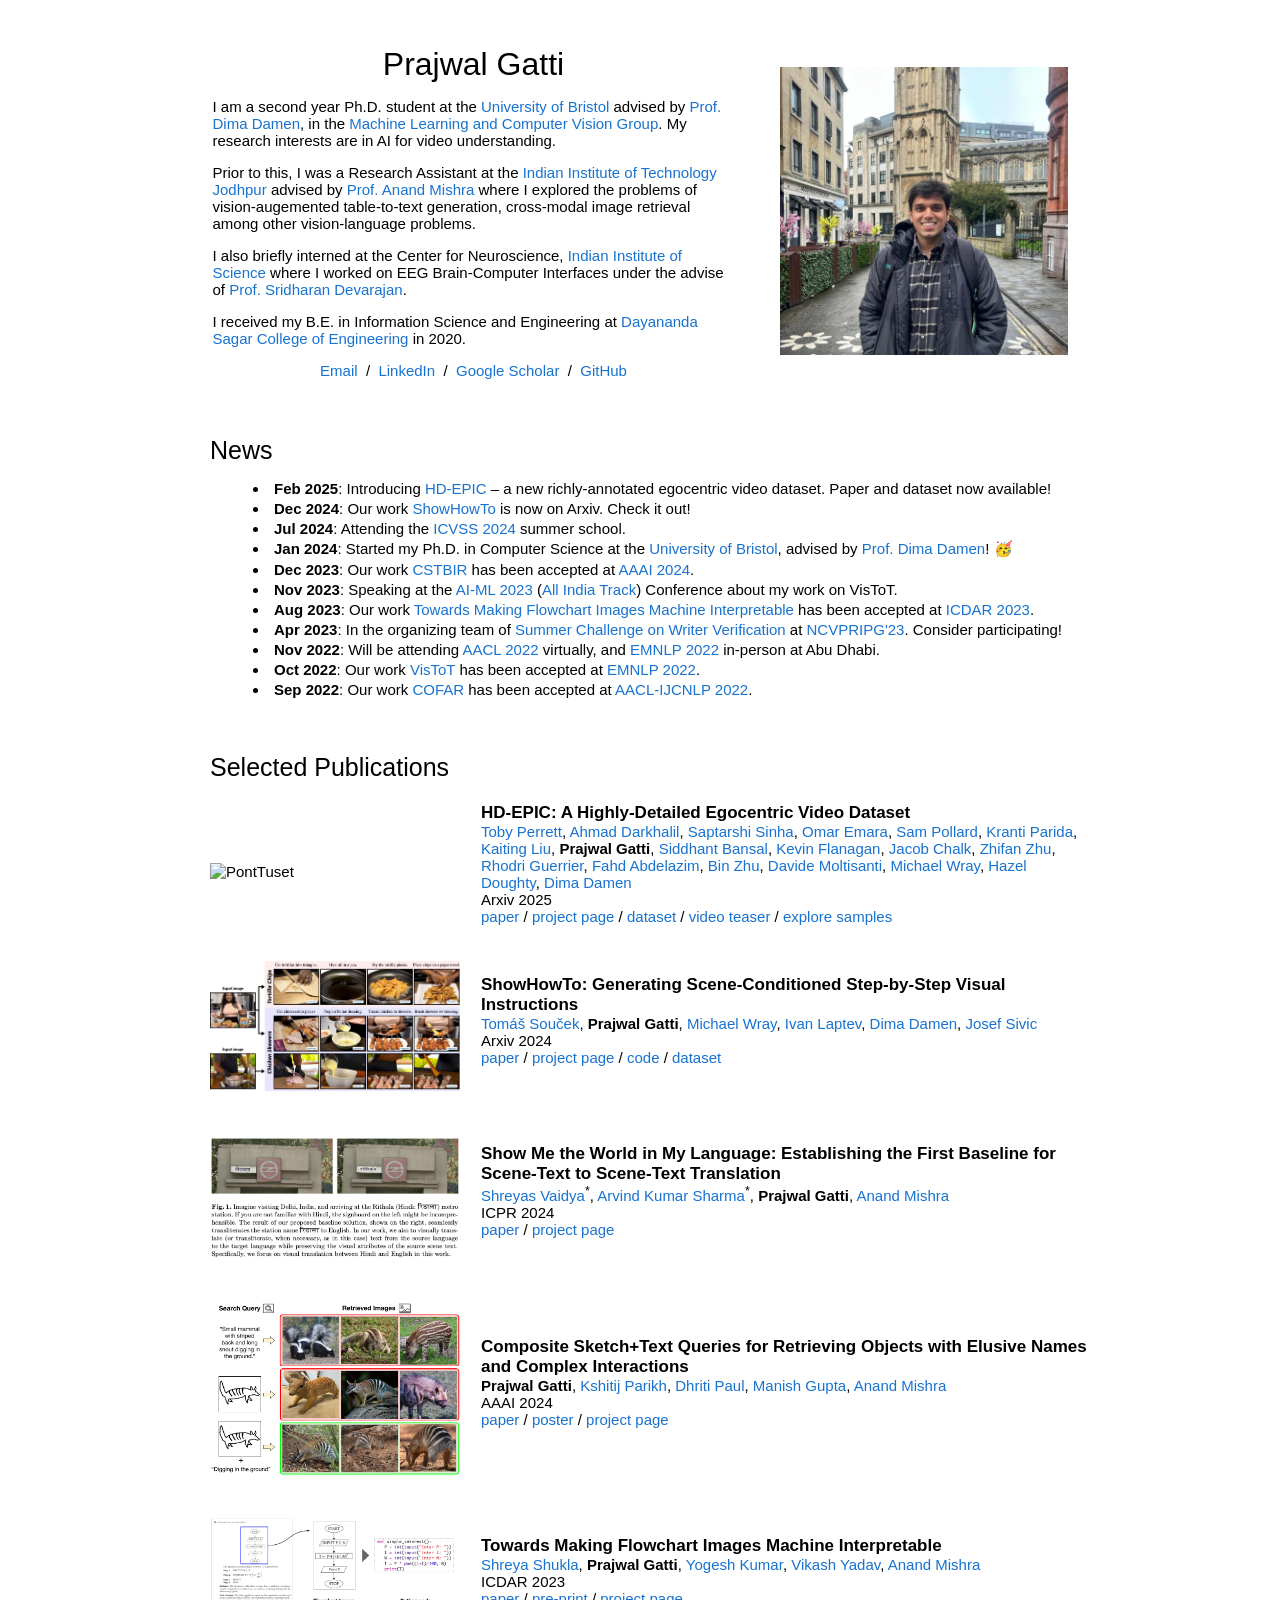
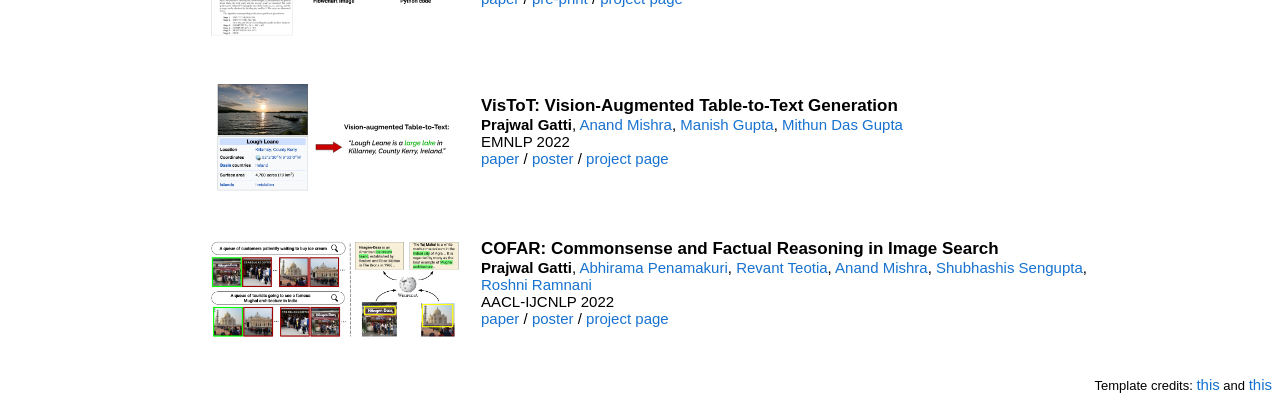
==== index.html @ 5be94b68 "Adding HD-EPIC announcement" ====
<!DOCTYPE HTML>
<html lang="en">
<head><meta http-equiv="Content-Type" content="text/html; charset=UTF-8">
  <!-- Google tag (gtag.js) -->
  <script async src="https://www.googletagmanager.com/gtag/js?id=G-DSL69ECQ36"></script>
  <script>
    window.dataLayer = window.dataLayer || [];
    function gtag(){dataLayer.push(arguments);}
    gtag('js', new Date());

    gtag('config', 'G-DSL69ECQ36');
  </script>

  <title>Prajwal Gatti</title>
  <meta name="author" content="Prajwal Gatti">
  <meta name="viewport" content="width=device-width, initial-scale=1">
  <link rel="stylesheet" type="text/css" href="stylesheet.css">
  <link rel="icon" type="image/png" href="images/avatar5.jpeg">
</head>

<body>
  <table style="width:100%;max-width:900px;border:0px;border-spacing:0px;border-collapse:separate;margin-right:auto;margin-left:auto;"><tbody>
    <tr style="padding:0px">
      <td style="padding:0px">
        <table style="width:100%;border:0px;border-spacing:0px;border-collapse:separate;margin-right:auto;margin-left:auto;"><tbody>
          <tr style="padding:0px">
            <td style="padding:2.5%;width:63%;vertical-align:middle">
              <p style="text-align:center">
                <name>Prajwal Gatti</name>
              </p>
              <p>
                I am a second year Ph.D. student at the <a href="https://www.bristol.ac.uk/">University of Bristol</a> advised by <a href="https://dimadamen.github.io/">Prof. Dima Damen</a>, in the <a href="https://uob-mavi.github.io/people/">Machine Learning and Computer Vision Group</a>. My research interests are in AI for video understanding.
              </p>
                Prior to this, I was a Research Assistant at the <a href="https://iitj.ac.in/">Indian Institute of Technology Jodhpur</a> advised by <a href="https://scholar.google.co.in/citations?user=vhUg2zIAAAAJ&hl=en" target="_blank">Prof. Anand Mishra</a> where I explored the problems of vision-augemented table-to-text generation, cross-modal image retrieval among other vision-language problems.
              </p>
                I also briefly interned at the Center for Neuroscience, <a href="https://iisc.ac.in/" target="_blank">Indian Institute of Science</a> where I worked on EEG Brain-Computer Interfaces under the advise of <a href="https://scholar.google.com/citations?user=5ij8Y9YAAAAJ&hl=en" target="_blank">Prof. Sridharan Devarajan</a>.
              </p>
                I received my B.E. in Information Science and Engineering at <a href="https://www.dsce.edu.in/" target="_blank">Dayananda Sagar College of Engineering</a> in 2020.
              </p>
              <p style="text-align:center">
                <a href="mailto:prajwal.gatti@bristol.ac.uk">Email</a> &nbsp/&nbsp
                <!-- <a href="resume/Gatti_CV.pdf" target="_blank">CV</a> &nbsp/&nbsp -->
                <a href="https://www.linkedin.com/in/prajwalgatti/" target="_blank">LinkedIn</a> &nbsp/&nbsp
                <a href="https://scholar.google.co.in/citations?user=TD7aBesAAAAJ&hl=en" target="_blank">Google Scholar</a> &nbsp/&nbsp
                <a href="https://github.com/prajwalgatti" target="_blank"> GitHub </a>
              </p>
            </td>
            <td style="padding:2.5%;width:40%;max-width:40%">
              <img src="images/avatar5.jpeg" width="100%" style="border-radius:0%" class="profile-image">
            </td>
          </tr>
        </tbody>
        </table>
        <table style="width:100%;border:0px;border-spacing:0px;border-collapse:separate;margin-right:auto;margin-left:auto;"><tbody>
            <tr>
            <td style="padding:20px;width:100%;vertical-align:middle">
              <heading>News</heading>
              <p>
                <ul>
                  <li style="list-style-position:inside;margin:3px;padding:0;text-align:left;"><b>Feb 2025</b>: Introducing <a href="https://arxiv.org/abs/2502.04144" target="_blank">HD-EPIC</a> – a new richly-annotated egocentric video dataset. Paper and dataset now available!</li>
                  <li style="list-style-position:inside;margin:3px;padding:0;text-align:left;"><b>Dec 2024</b>: Our work <a href="https://arxiv.org/abs/2412.01987" target="_blank">ShowHowTo</a> is now on Arxiv. Check it out!</li>
                  <li style="list-style-position:inside;margin:3px;padding:0;text-align:left;"><b>Jul 2024</b>: Attending the <a href="https://iplab.dmi.unict.it/icvss2024/" target="_blank">ICVSS 2024</a> summer school. </li>
                  <li style="list-style-position:inside;margin:3px;padding:0;text-align:left;"><b>Jan 2024</b>: Started my Ph.D. in Computer Science at the <a href="https://www.bristol.ac.uk/">University of Bristol</a>, advised by <a href="https://dimadamen.github.io/">Prof. Dima Damen</a>! 🥳</li>
                  <li style="list-style-position:inside;margin:3px;padding:0;text-align:left;"><b>Dec 2023</b>: Our work <a href="https://vl2g.github.io/projects/cstbir/" ,="" target="_blank">CSTBIR</a> has been accepted at <a href="https://aaai.org/aaai-conference/" ,="" target="_blank"> AAAI 2024</a>.</li>
                  <li style="list-style-position:inside;margin:3px;padding:0;text-align:left;"><b>Nov 2023</b>: Speaking at the <a href="https://www.aimlsystems.org/2023/">AI-ML 2023</a> (<a href="https://www.aimlsystems.org/2023/ai-india-track/">All India Track</a>) Conference about my work on VisToT.</li>
                  <li style="list-style-position:inside;margin:3px;padding:0;text-align:left;"><b>Aug 2023</b>: Our work <a href="https://vl2g.github.io/projects/floco/" ,="" target="_blank">Towards Making Flowchart Images Machine Interpretable</a> has been accepted at <a href="https://icdar2023.org/" ,="" target="_blank"> ICDAR 2023</a>.</li>
                  <li style="list-style-position:inside;margin:3px;padding:0;text-align:left;"><b>Apr 2023</b>: In the organizing team of <a href="https://vl2g.github.io/challenges/wv2023/", target="_blank">Summer Challenge on Writer Verification</a> at <a href="https://events.iitj.ac.in/ncvpripg2023/">NCVPRIPG'23</a>. Consider participating!</li>
                  <li style="list-style-position:inside;margin:3px;padding:0;text-align:left;"><b>Nov 2022</b>: Will be attending <a href="https://www.aacl2022.org/", target="_blank">AACL 2022</a> virtually, and <a href="https://2022.emnlp.org/", target="_blank">EMNLP 2022</a> in-person at Abu Dhabi.</li>
                  <li style="list-style-position:inside;margin:3px;padding:0;text-align:left;"><b>Oct 2022</b>: Our work <a href="https://vl2g.github.io/projects/vistot/docs/VISTOT-EMNLP2022.pdf", target="_blank">VisToT</a> has been accepted at <a href="https://2022.emnlp.org/", target="_blank">EMNLP 2022</a>.</li>
                  <li style="list-style-position:inside;margin:3px;padding:0;text-align:left;"><b>Sep 2022</b>: Our work <a href="https://aclanthology.org/2022.aacl-main.87/", target="_blank">COFAR</a> has been accepted at <a href="https://www.aacl2022.org/", target="_blank">AACL-IJCNLP 2022</a>.</li>
                  <!-- <li style="list-style-position:inside;margin:3px;padding:0;text-align:left;"><b>Mar 2021</b>: Joined the <a href="http://vl2g.github.io/", target="_blank">Vision, Language and Learning Group (VL2G)</a> at IIT Jodhpur as a Research Assistant.</li> -->
                </ul>
              </p>
            </td>
          </tr>
        </tbody>
        </table>
        <table style="width:100%;border:0px;border-spacing:0px;border-collapse:separate;margin-right:auto;margin-left:auto;">
          <tbody>
            <tr>
              <td style="padding:20px;width:100%;vertical-align:middle">
                <heading>Selected Publications</heading>
              </td>
            </tr>
          </tbody>
        </table>

        <table style="width:100%;border:0px;border-spacing:0px;border-collapse:separate;margin-right:auto;margin-left:auto;"><tbody>

          <tr>
            <td style="padding:20px;width:25%;vertical-align:middle">
              <img src="images/hdepic-teaser.gif" alt="PontTuset" width="250" style="border-style: none">
            </td>
            <td width="75%" valign="middle">
              <papertitle>HD-EPIC: A Highly-Detailed Egocentric Video Dataset</papertitle>
              <br>
              <a href="https://tobyperrett.github.io/">Toby Perrett</a>,
              <a href="https://ahmaddarkhalil.github.io">Ahmad Darkhalil</a>,
              <a href="https://sinhasaptarshi.github.io/">Saptarshi Sinha</a>,
              <a href="https://omar-emara.github.io/">Omar Emara</a>,
              <a href="https://sjpollard.github.io/">Sam Pollard</a>,
              <a href="https://krantiparida.github.io/">Kranti Parida</a>,
              <a href="">Kaiting Liu</a>,
              <strong>Prajwal Gatti</strong>,
              <a href="https://sid2697.github.io/">Siddhant Bansal</a>,
              <a href="https://keflanagan.github.io/">Kevin Flanagan</a>,
              <a href="https://jacobchalk.github.io/">Jacob Chalk</a>,
              <a href="https://zhifanzhu.github.io/">Zhifan Zhu</a>,
              <a href="">Rhodri Guerrier</a>,
              <a href="">Fahd Abdelazim</a>,
              <a href="https://binzhubz.github.io/">Bin Zhu</a>,
              <a href="https://www.davidemoltisanti.com/research">Davide Moltisanti</a>,
              <a href="https://mwray.github.io/">Michael Wray</a>,
              <a href="https://hazeldoughty.github.io/">Hazel Doughty</a>,
              <a href="https://dimadamen.github.io/">Dima Damen</a>
              <br>
              Arxiv 2025
              <br>
              <a href="https://arxiv.org/abs/2502.04144", target="_blank">paper</a> /
              <a href="https://hd-epic.github.io/", target="_blank">project page</a> /
              <a href="https://hd-epic.github.io/index#download", target="_blank">dataset</a> /
              <a href="https://www.youtube.com/watch?v=xxlXweMXKsM", target="_blank">video teaser</a> /
              <a href="https://hd-epic.github.io/demo.html", target="_blank">explore samples</a>
              <p></p>
            </td>
          </tr>

          <tr>
            <td style="padding:20px;width:25%;vertical-align:middle">
              <img src="images/showhowto-teaser.png" alt="PontTuset" width="250" style="border-style: none">
            </td>
            <td width="75%" valign="middle">
              <papertitle>ShowHowTo: Generating Scene-Conditioned Step-by-Step Visual Instructions</papertitle>
              <br>
              <a href="https://soczech.github.io/" target="_blank">Tomáš Souček</a>,
              <strong>Prajwal Gatti</strong>,
              <a href="https://mwray.github.io/" target="_blank">Michael Wray</a>,
              <a href="https://scholar.google.com/citations?user=-9ifK0cAAAAJ" target="_blank">Ivan Laptev</a>,
              <a href="https://dimadamen.github.io/" target="_blank">Dima Damen</a>,
              <a href="https://scholar.google.com/citations?user=NCtKHnQAAAAJ" target="_blank">Josef Sivic</a>
              <br>
              Arxiv 2024
              <br>
              <a href="https://arxiv.org/abs/2412.01987", target="_blank">paper</a> /
              <a href="https://soczech.github.io/showhowto/", target="_blank">project page</a> /
              <a href="https://github.com/soCzech/showhowto", target="_blank">code</a> /
              <a href="https://github.com/soCzech/showhowto?tab=readme-ov-file#dataset", target="_blank">dataset</a>
              <p></p>
            </td>
          </tr>
          

          <tr>
            <td style="padding:20px;width:25%;vertical-align:middle">
              <img src="images/vistransICPR2024.png" alt="PontTuset" width="250" style="border-style: none">
            </td>
            <td width="75%" valign="middle">
              <papertitle>Show Me the World in My Language: Establishing the First Baseline for Scene-Text to Scene-Text Translation</papertitle>
              <br>
              <a href="" target="_blank">Shreyas Vaidya</a><sup>*</sup>,
              <a href="" target="_blank">Arvind Kumar Sharma</a><sup>*</sup>,
              <strong>Prajwal Gatti</strong>,
              <a href="https://anandmishra22.github.io/" target="_blank">Anand Mishra</a>
              <br>
              ICPR 2024
              <br>
              <a href="https://vl2g.github.io/projects/visTrans/resources/paper.pdf", target="_blank">paper</a> /
              <!-- <a href="https://vl2g.github.io/projects/visTrans/resources/CSTBIR-AAAI24Poster.pdf", target="_blank"></a> / -->
              <a href="https://vl2g.github.io/projects/visTrans/", target="_blank">project page</a>
              <p></p>
            </td>
          </tr>
          
          <tr>
            <td style="padding:20px;width:25%;vertical-align:middle">
              <img src="images/cstbirAAAI2024.png" alt="PontTuset" width="250" style="border-style: none">
            </td>
            <td width="75%" valign="middle">
              <papertitle>Composite Sketch+Text Queries for Retrieving Objects with Elusive Names and Complex Interactions</papertitle>
              <br>
              <strong>Prajwal Gatti</strong>,
              <a href="https://www.linkedin.com/in/prajwalgatti/kshitijparikh/" target="_blank">Kshitij Parikh</a>,
              <a href="https://dhritippaul.github.io/" target="_blank">Dhriti Paul</a>,
              <a href="https://sites.google.com/view/manishg/" target="_blank">Manish Gupta</a>,
              <a href="https://anandmishra22.github.io/" target="_blank">Anand Mishra</a>
              <br>
              AAAI 2024
              <br>
              <a href="https://vl2g.github.io/projects/cstbir/resources/paper.pdf", target="_blank">paper</a> /
              <a href="https://vl2g.github.io/projects/cstbir/resources/CSTBIR-AAAI24Poster.pdf", target="_blank">poster</a> /
              <a href="https://vl2g.github.io/projects/cstbir/", target="_blank">project page</a>
              <p></p>
            </td>
          </tr>


          <tr>
            <td style="padding:20px;width:25%;vertical-align:middle">
              <img src="images/flocoICDAR2023.png" alt="PontTuset" width="250" style="border-style: none">
            </td>
            <td width="75%" valign="middle">
              <papertitle>Towards Making Flowchart Images Machine Interpretable</papertitle>
              <br>
              <a href="https://shreyashukla2.github.io/" target="_blank">Shreya Shukla</a>,
              <strong>Prajwal Gatti</strong>,
              <a href="https://yogesh-iitj.github.io/" target="_blank">Yogesh Kumar</a>,
              <a href="https://in.linkedin.com/in/vikash-rs-yadav" target="_blank">Vikash Yadav</a>,
              <a href="https://anandmishra22.github.io/" target="_blank">Anand Mishra</a>
              <br>
              ICDAR 2023
              <br>
              <a href="https://link.springer.com/chapter/10.1007/978-3-031-41734-4_31", target="_blank">paper</a> /
              <a href="https://vl2g.github.io/projects/floco/docs/FLOCO-ICDAR2023.pdf", target="_blank">pre-print</a> /
              <a href="https://vl2g.github.io/projects/floco/", target="_blank">project page</a>
              <p></p>
            </td>
          </tr>

          <tr>
            <td style="padding:20px;width:25%;vertical-align:middle">
              <img src="images/vistotEMNLP2022.svg" alt="PontTuset" width="250" style="border-style: none">
            </td>
            <td width="75%" valign="middle">
              <papertitle>VisToT: Vision-Augmented Table-to-Text Generation</papertitle>
              <br>
              <strong>Prajwal Gatti</strong>,
              <a href="https://scholar.google.co.in/citations?user=vhUg2zIAAAAJ&hl=en" target="_blank">Anand Mishra</a>,
              <a href="https://scholar.google.co.in/citations?user=eX9PSu0AAAAJ&hl=en" target="_blank">Manish Gupta</a>,
              <a href="https://scholar.google.co.in/citations?user=79PCaM0AAAAJ&hl=en" target="_blank">Mithun Das Gupta</a>
              <br>
              EMNLP 2022
              <br>
              <a href="https://vl2g.github.io/projects/vistot/docs/VISTOT-EMNLP2022.pdf", target="_blank">paper</a> /
              <a href="https://vl2g.github.io/projects/vistot/docs/VisToT-Poster.pdf", target="_blank">poster</a> /
              <a href="https://vl2g.github.io/projects/vistot/", target="_blank">project page</a>
              <p></p>
            </td>
          </tr>

          <tr>
            <td style="padding:20px;width:25%;vertical-align:middle">
              <img src="images/cofarAACL2022.png" alt="PontTuset" width="250" style="border-style: none">
            </td>
            <td width="75%" valign="middle">
              <papertitle>COFAR: Commonsense and Factual Reasoning in Image Search</papertitle>
              <br>
              <strong>Prajwal Gatti</strong>,
              <a href="https://abhiram4572.github.io/" target="_blank">Abhirama Penamakuri</a>,
              <a href="https://scholar.google.co.in/citations?user=-P8PrRsAAAAJ&hl=en" target="_blank">Revant Teotia</a>,
              <a href="https://scholar.google.co.in/citations?user=vhUg2zIAAAAJ&hl=en" target="_blank">Anand Mishra</a>,
              <a href="https://scholar.google.co.in/citations?user=-x6lLvcAAAAJ&hl=en" target="_blank">Shubhashis Sengupta</a>,
              <a href="https://scholar.google.co.in/citations?user=DThywGgAAAAJ&hl=en" target="_blank">Roshni Ramnani</a>
              <br>
              AACL-IJCNLP 2022
              <br>
              <a href="https://aclanthology.org/2022.aacl-main.87/", target="_blank">paper</a> /
              <a href="https://vl2g.github.io/projects/cofar/docs/COFAR-Poster.pdf", target="_blank">poster</a> /
              <a href="https://vl2g.github.io/projects/cofar/", target="_blank">project page</a>
              <p></p>
              <p></p>
              <p>
                <!-- Enabling commonsense and factual reasoning in the text-to-image retrieval using visual named entities.  -->
              </p>
            </td>
          </tr>

        </tbody>
        </table>
      </td>
    </tr>
  </table>
  <p style="text-align:right;font-size:small;">Template credits: <a href="https://jonbarron.info/" target="_blank">this</a> and <a href="https://vjysd.github.io/" target="_blank">this</a></p>
</body>

</html>
---- stylesheet.css ----
/* latin-ext */
@font-face {
  font-family: 'Lato';
  font-style: italic;
  font-weight: 400;
  src: local('Lato Italic'), local('Lato-Italic'), url(https://fonts.gstatic.com/s/lato/v15/S6u8w4BMUTPHjxsAUi-qNiXg7eU0.woff2) format('woff2');
  unicode-range: U+0100-024F, U+0259, U+1E00-1EFF, U+2020, U+20A0-20AB, U+20AD-20CF, U+2113, U+2C60-2C7F, U+A720-A7FF;
}
/* latin */
@font-face {
  font-family: 'Lato';
  font-style: italic;
  font-weight: 400;
  src: local('Lato Italic'), local('Lato-Italic'), url(https://fonts.gstatic.com/s/lato/v15/S6u8w4BMUTPHjxsAXC-qNiXg7Q.woff2) format('woff2');
  unicode-range: U+0000-00FF, U+0131, U+0152-0153, U+02BB-02BC, U+02C6, U+02DA, U+02DC, U+2000-206F, U+2074, U+20AC, U+2122, U+2191, U+2193, U+2212, U+2215, U+FEFF, U+FFFD;
}
/* latin-ext */
@font-face {
  font-family: 'Lato';
  font-style: italic;
  font-weight: 700;
  src: local('Lato Bold Italic'), local('Lato-BoldItalic'), url(https://fonts.gstatic.com/s/lato/v15/S6u_w4BMUTPHjxsI5wq_FQftx9897sxZ.woff2) format('woff2');
  unicode-range: U+0100-024F, U+0259, U+1E00-1EFF, U+2020, U+20A0-20AB, U+20AD-20CF, U+2113, U+2C60-2C7F, U+A720-A7FF;
}
/* latin */
@font-face {
  font-family: 'Lato';
  font-style: italic;
  font-weight: 700;
  src: local('Lato Bold Italic'), local('Lato-BoldItalic'), url(https://fonts.gstatic.com/s/lato/v15/S6u_w4BMUTPHjxsI5wq_Gwftx9897g.woff2) format('woff2');
  unicode-range: U+0000-00FF, U+0131, U+0152-0153, U+02BB-02BC, U+02C6, U+02DA, U+02DC, U+2000-206F, U+2074, U+20AC, U+2122, U+2191, U+2193, U+2212, U+2215, U+FEFF, U+FFFD;
}
/* latin-ext */
@font-face {
  font-family: 'Lato';
  font-style: normal;
  font-weight: 400;
  src: local('Lato Regular'), local('Lato-Regular'), url(https://fonts.gstatic.com/s/lato/v15/S6uyw4BMUTPHjxAwXiWtFCfQ7A.woff2) format('woff2');
  unicode-range: U+0100-024F, U+0259, U+1E00-1EFF, U+2020, U+20A0-20AB, U+20AD-20CF, U+2113, U+2C60-2C7F, U+A720-A7FF;
}
/* latin */
@font-face {
  font-family: 'Lato';
  font-style: normal;
  font-weight: 400;
  src: local('Lato Regular'), local('Lato-Regular'), url(https://fonts.gstatic.com/s/lato/v15/S6uyw4BMUTPHjx4wXiWtFCc.woff2) format('woff2');
  unicode-range: U+0000-00FF, U+0131, U+0152-0153, U+02BB-02BC, U+02C6, U+02DA, U+02DC, U+2000-206F, U+2074, U+20AC, U+2122, U+2191, U+2193, U+2212, U+2215, U+FEFF, U+FFFD;
}
/* latin-ext */
@font-face {
  font-family: 'Lato';
  font-style: normal;
  font-weight: 700;
  src: local('Lato Bold'), local('Lato-Bold'), url(https://fonts.gstatic.com/s/lato/v15/S6u9w4BMUTPHh6UVSwaPGQ3q5d0N7w.woff2) format('woff2');
  unicode-range: U+0100-024F, U+0259, U+1E00-1EFF, U+2020, U+20A0-20AB, U+20AD-20CF, U+2113, U+2C60-2C7F, U+A720-A7FF;
}
/* latin */
@font-face {
  font-family: 'Lato';
  font-style: normal;
  font-weight: 700;
  src: local('Lato Bold'), local('Lato-Bold'), url(https://fonts.gstatic.com/s/lato/v15/S6u9w4BMUTPHh6UVSwiPGQ3q5d0.woff2) format('woff2');
  unicode-range: U+0000-00FF, U+0131, U+0152-0153, U+02BB-02BC, U+02C6, U+02DA, U+02DC, U+2000-206F, U+2074, U+20AC, U+2122, U+2191, U+2193, U+2212, U+2215, U+FEFF, U+FFFD;
}

a {
  color: #1772d0;
  text-decoration: none;
}

a:focus,
a:hover {
  color: #f09228;
  text-decoration: none;
}

body,
td,
th,
tr,
p,
a {
  font-family: 'Lato', Verdana, Helvetica, sans-serif;
  font-size: 15px
}

strong {
  font-family: 'Lato', Verdana, Helvetica, sans-serif;
  font-size: 15px;
}

heading {
  font-family: 'Lato', Verdana, Helvetica, sans-serif;
  font-size: 25px;
}

papertitle {
  font-family: 'Lato', Verdana, Helvetica, sans-serif;
  font-size: 17px;
  font-weight: 700;
  /* color:rgb(0, 119, 255); */
}

name {
  font-family: 'Lato', Verdana, Helvetica, sans-serif;
  font-size: 32px;
}

.one {
  width: 160px;
  height: 160px;
  position: relative;
}

.two {
  width: 160px;
  height: 160px;
  position: absolute;
  transition: opacity .2s ease-in-out;
  -moz-transition: opacity .2s ease-in-out;
  -webkit-transition: opacity .2s ease-in-out;
}

.fade {
  transition: opacity .2s ease-in-out;
  -moz-transition: opacity .2s ease-in-out;
  -webkit-transition: opacity .2s ease-in-out;
}

span.highlight {
  background-color: #ffffd0;
}
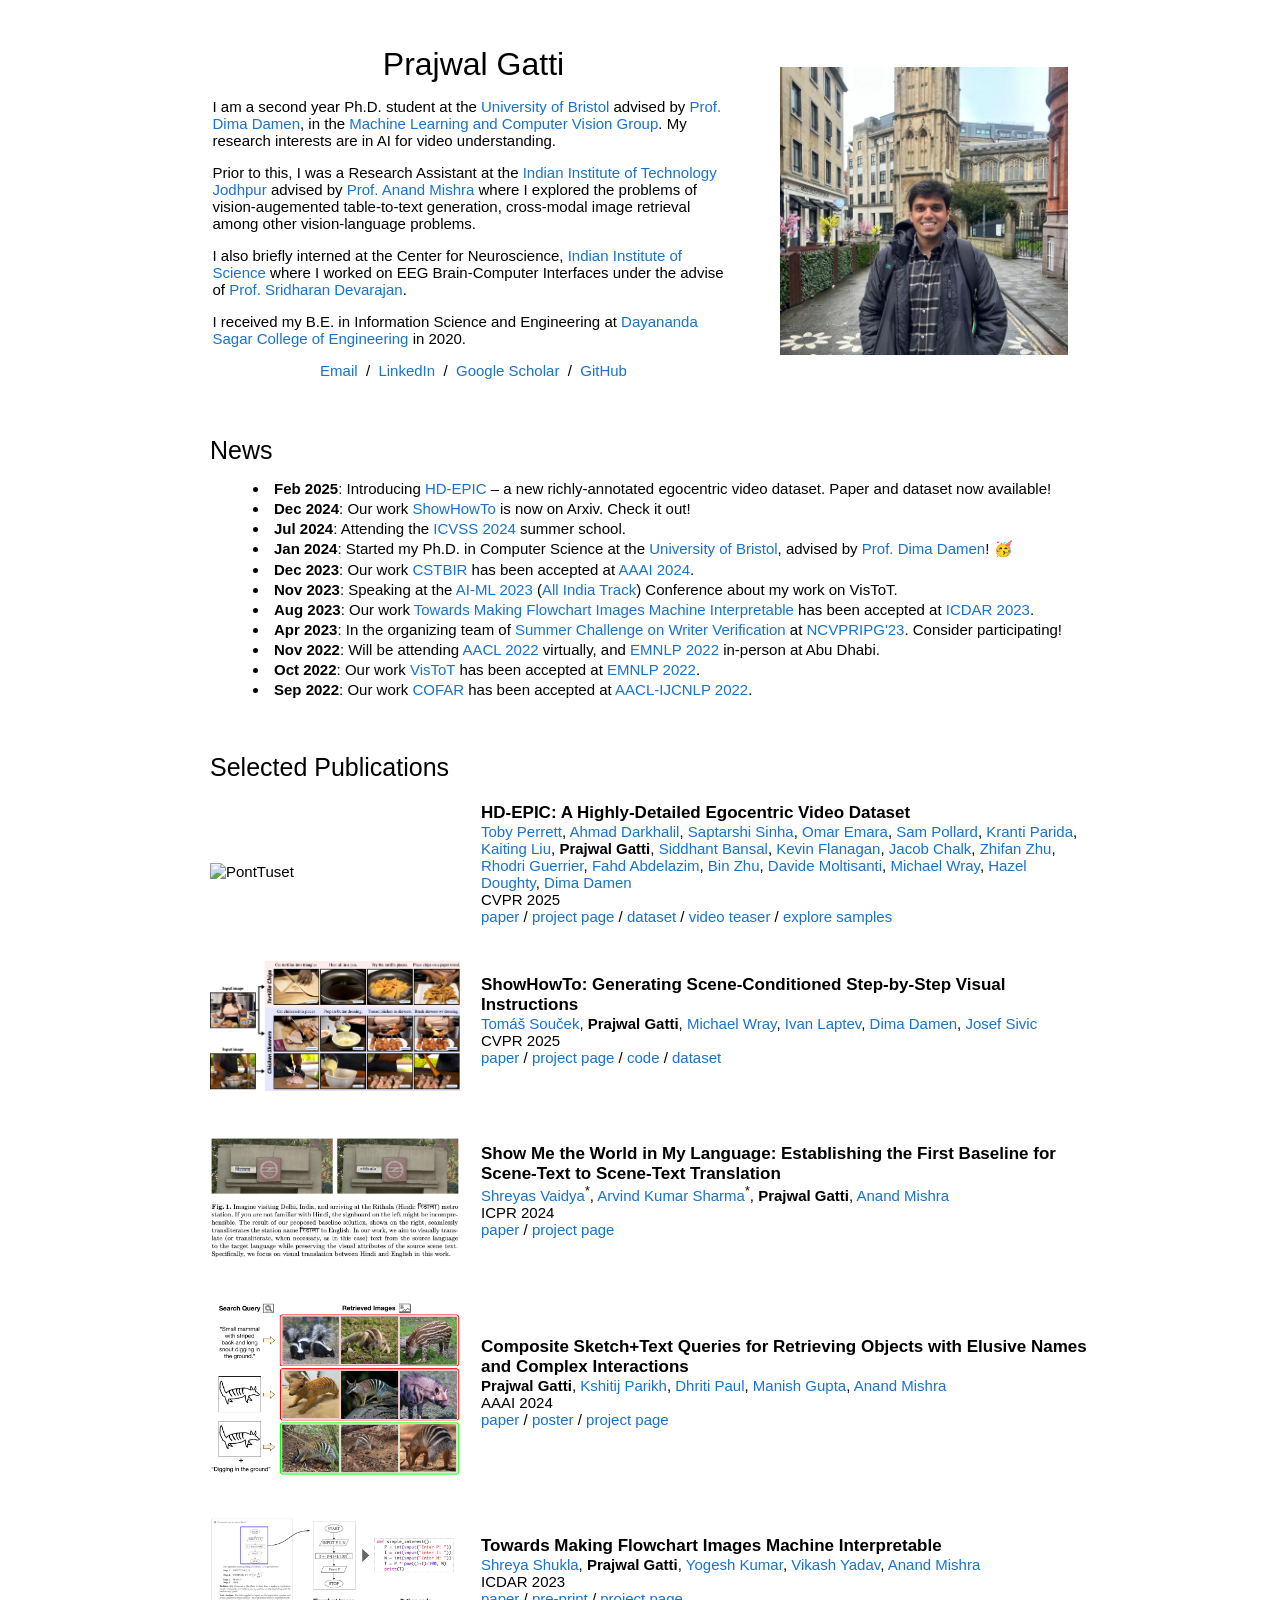
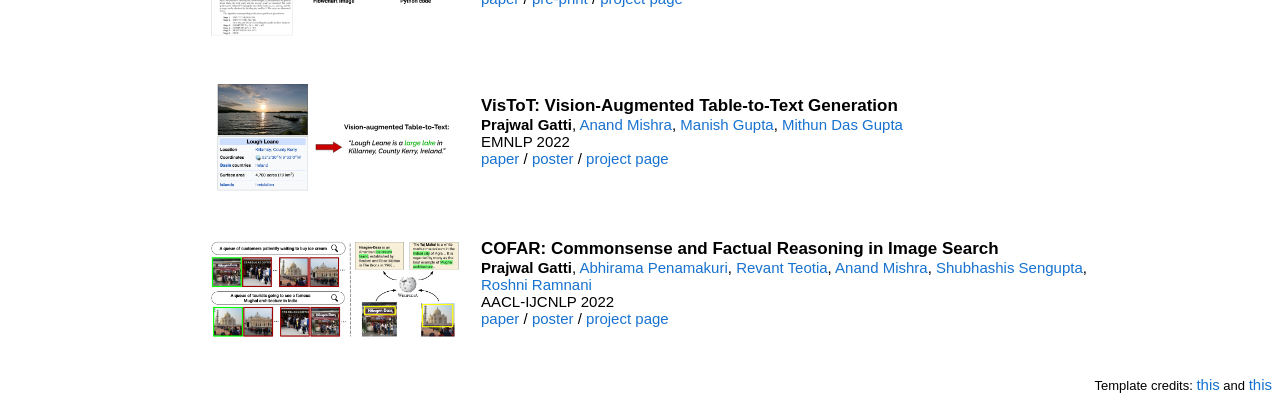
==== commit b9686df7: "CVPR 2025 update" ====
--- a/index.html
+++ b/index.html
@@ -114,7 +114,7 @@
               <a href="https://hazeldoughty.github.io/">Hazel Doughty</a>,
               <a href="https://dimadamen.github.io/">Dima Damen</a>
               <br>
-              Arxiv 2025
+              CVPR 2025
               <br>
               <a href="https://arxiv.org/abs/2502.04144", target="_blank">paper</a> /
               <a href="https://hd-epic.github.io/", target="_blank">project page</a> /
@@ -139,7 +139,7 @@
               <a href="https://dimadamen.github.io/" target="_blank">Dima Damen</a>,
               <a href="https://scholar.google.com/citations?user=NCtKHnQAAAAJ" target="_blank">Josef Sivic</a>
               <br>
-              Arxiv 2024
+              CVPR 2025
               <br>
               <a href="https://arxiv.org/abs/2412.01987", target="_blank">paper</a> /
               <a href="https://soczech.github.io/showhowto/", target="_blank">project page</a> /
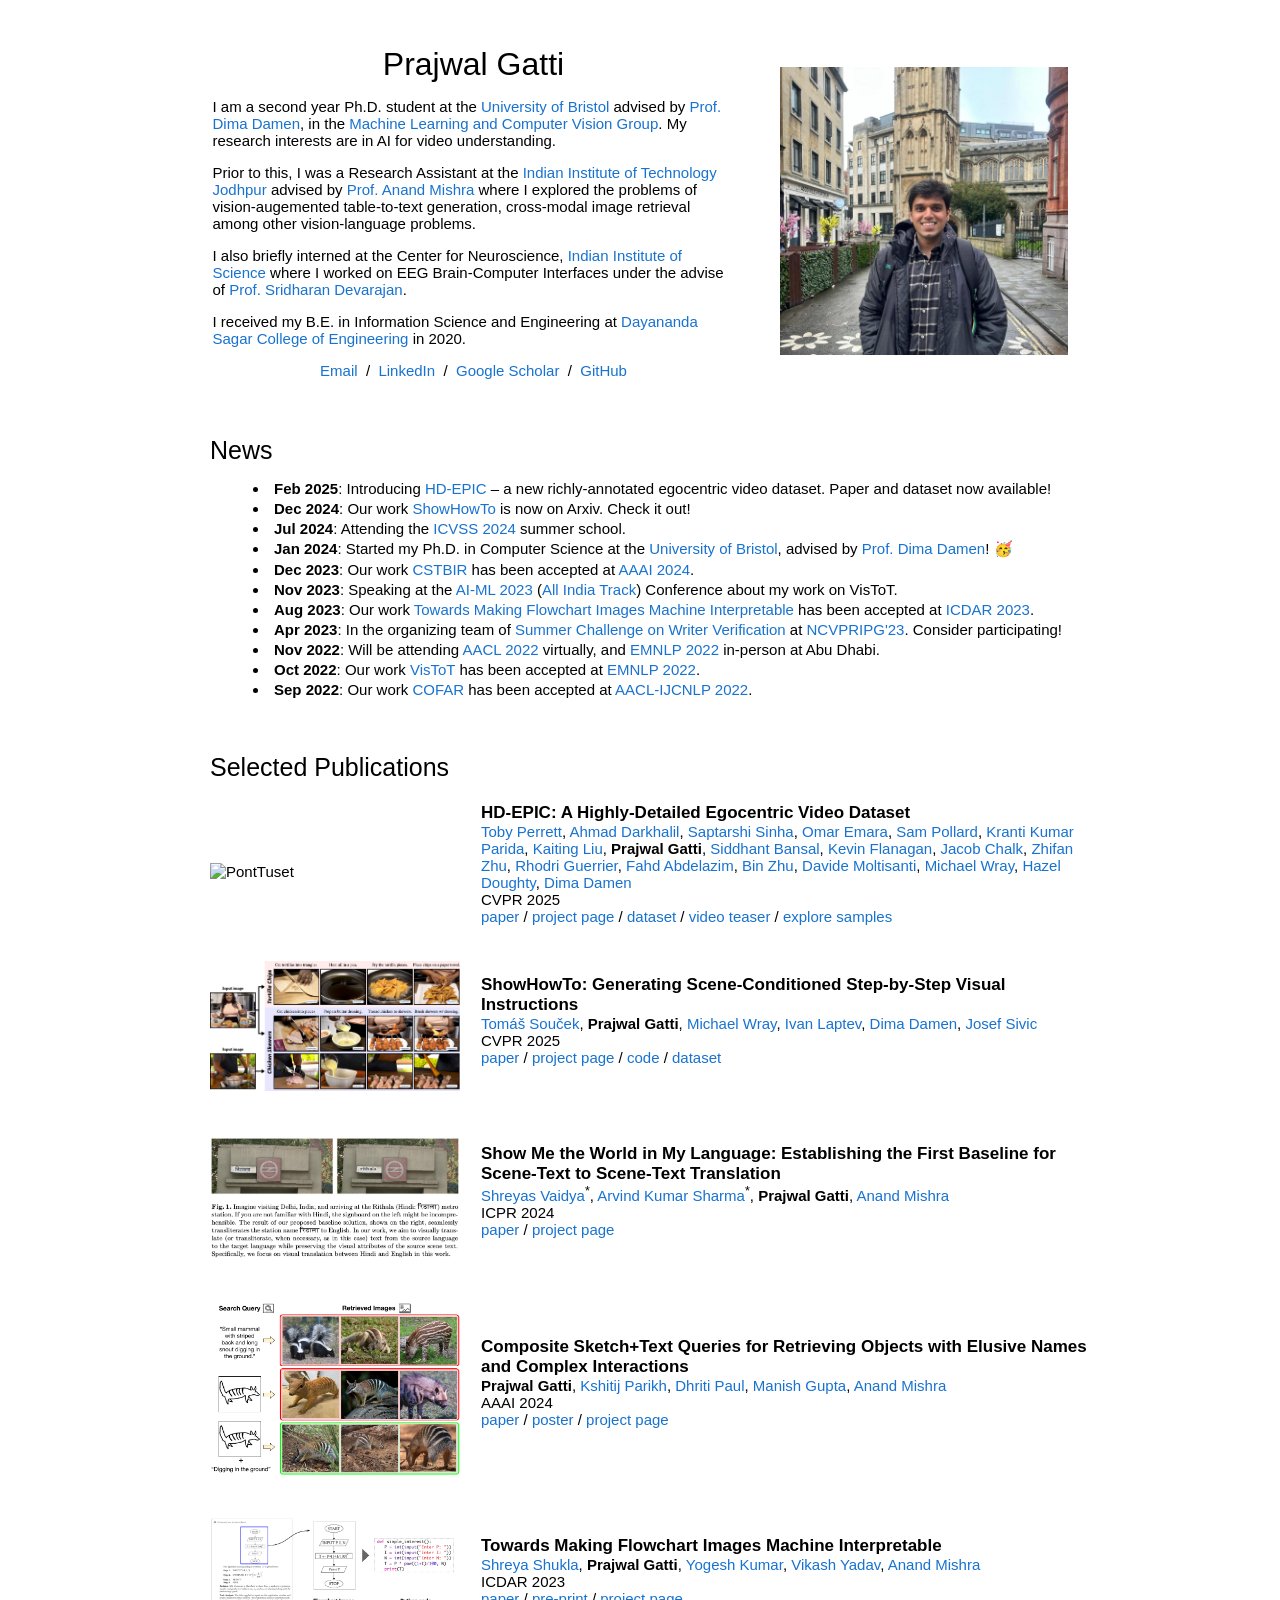
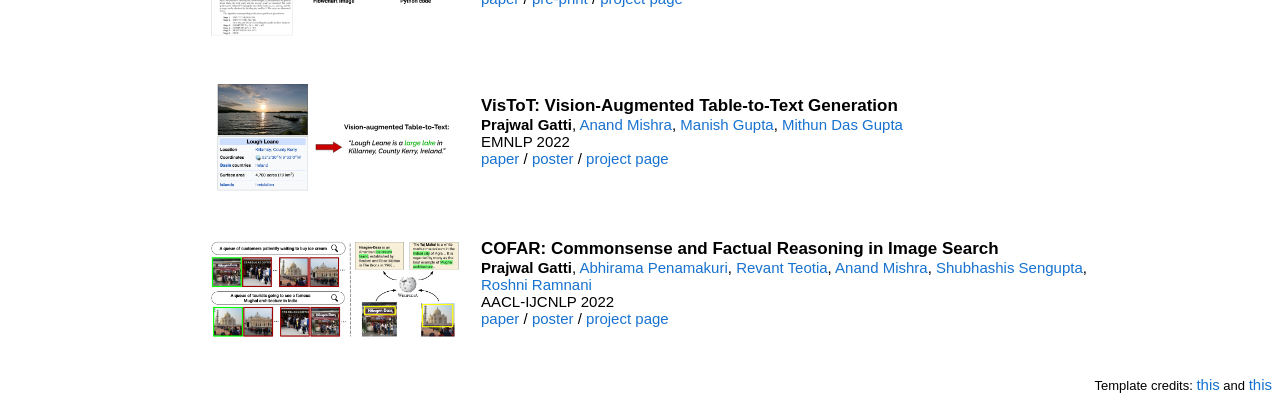
==== commit 0c8f16ad: "Correct author name" ====
--- a/index.html
+++ b/index.html
@@ -47,6 +47,7 @@
             </td>
             <td style="padding:2.5%;width:40%;max-width:40%">
               <img src="images/avatar5.jpeg" width="100%" style="border-radius:0%" class="profile-image">
+              
             </td>
           </tr>
         </tbody>
@@ -99,7 +100,7 @@
               <a href="https://sinhasaptarshi.github.io/">Saptarshi Sinha</a>,
               <a href="https://omar-emara.github.io/">Omar Emara</a>,
               <a href="https://sjpollard.github.io/">Sam Pollard</a>,
-              <a href="https://krantiparida.github.io/">Kranti Parida</a>,
+              <a href="https://krantiparida.github.io/">Kranti Kumar Parida</a>,
               <a href="">Kaiting Liu</a>,
               <strong>Prajwal Gatti</strong>,
               <a href="https://sid2697.github.io/">Siddhant Bansal</a>,
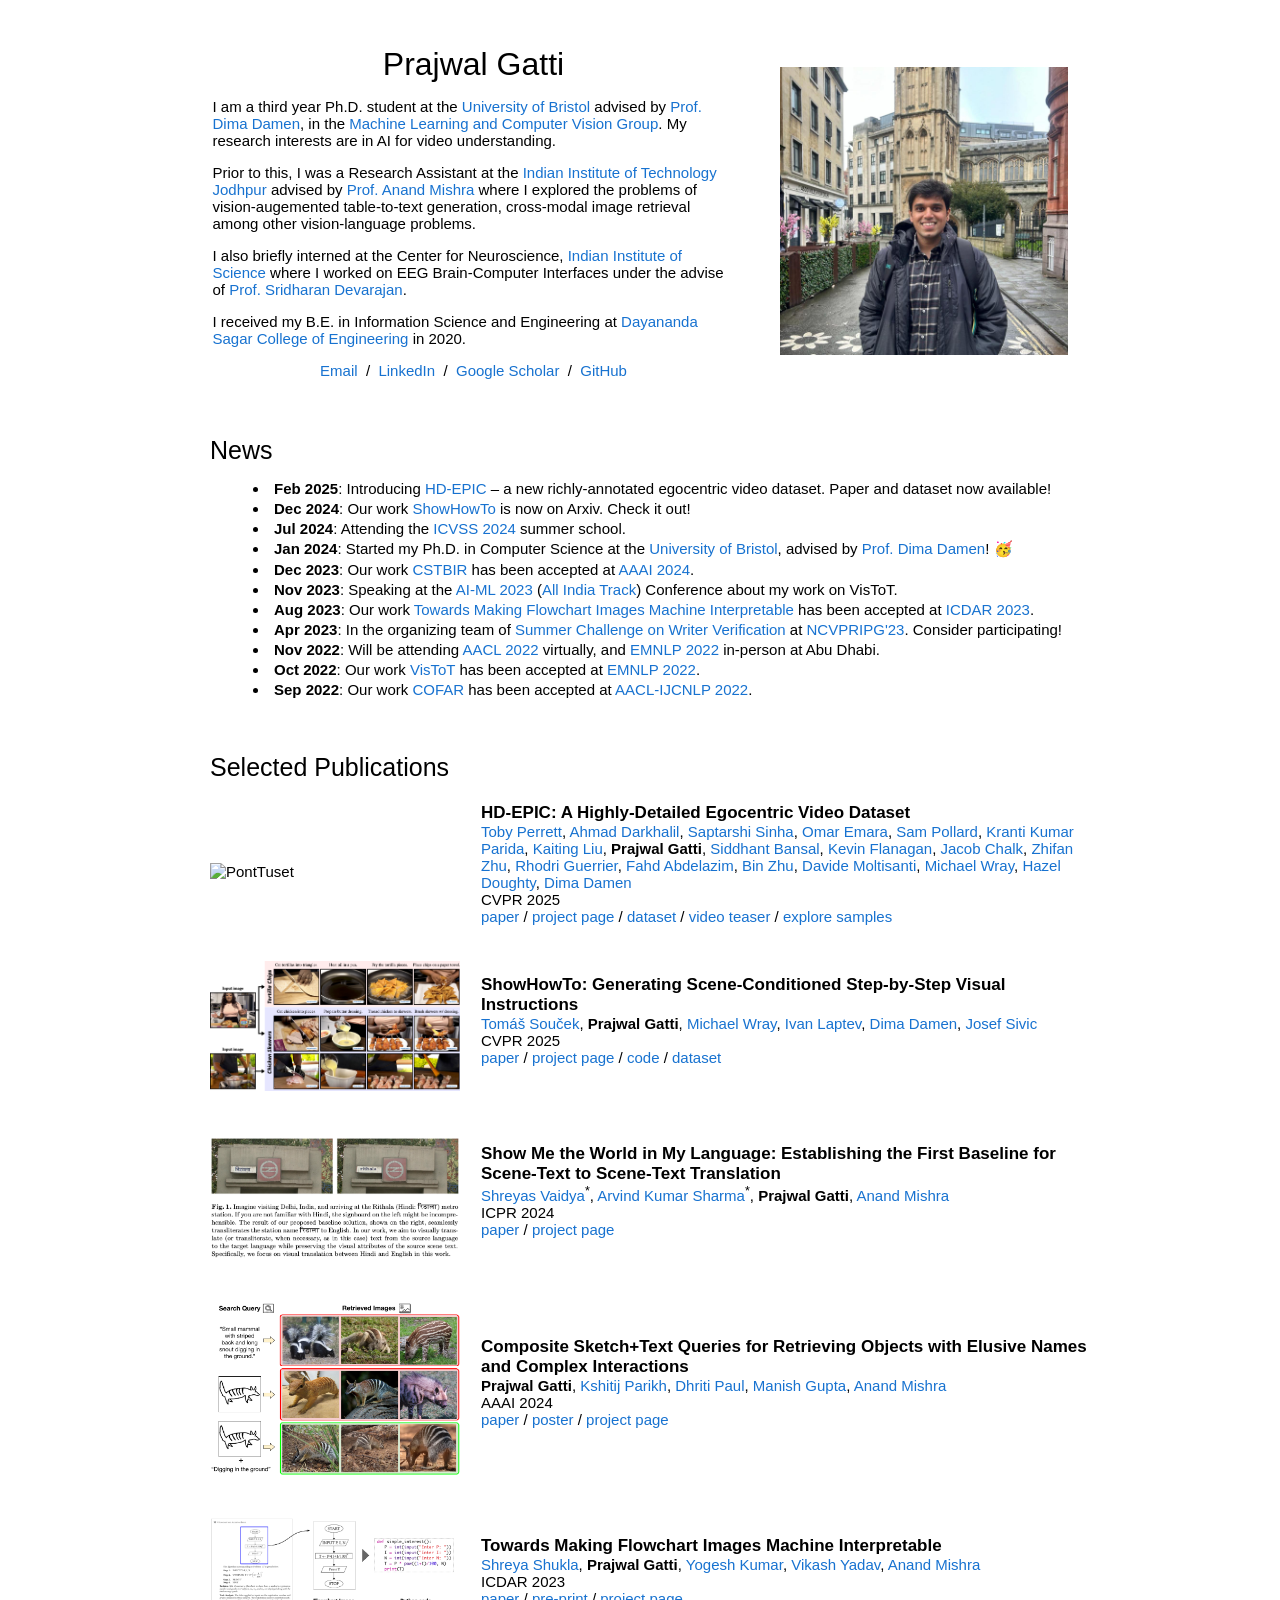
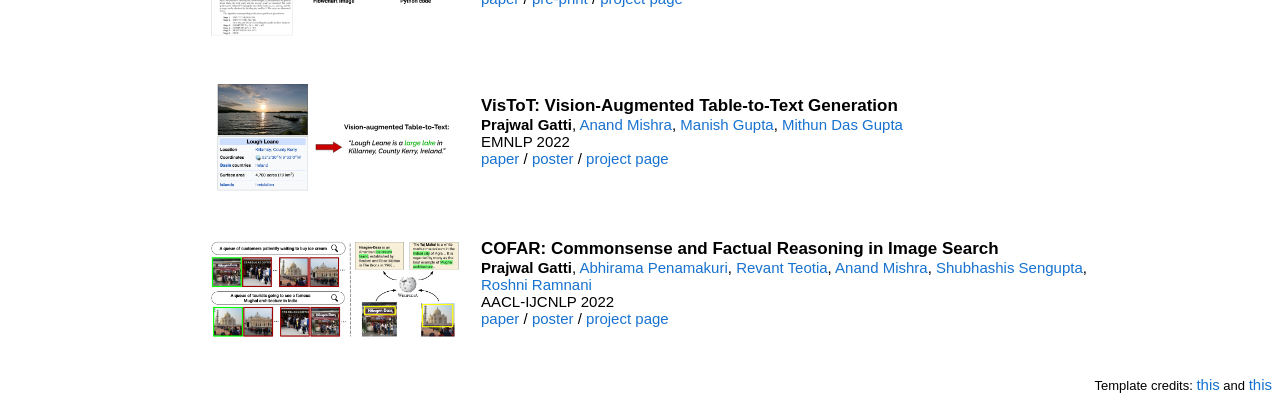
==== commit 84cbc344: "adding gen2balance" ====
--- a/index.html
+++ b/index.html
@@ -29,7 +29,7 @@
                 <name>Prajwal Gatti</name>
               </p>
               <p>
-                I am a second year Ph.D. student at the <a href="https://www.bristol.ac.uk/">University of Bristol</a> advised by <a href="https://dimadamen.github.io/">Prof. Dima Damen</a>, in the <a href="https://uob-mavi.github.io/people/">Machine Learning and Computer Vision Group</a>. My research interests are in AI for video understanding.
+                I am a third year Ph.D. student at the <a href="https://www.bristol.ac.uk/">University of Bristol</a> advised by <a href="https://dimadamen.github.io/">Prof. Dima Damen</a>, in the <a href="https://uob-mavi.github.io/people/">Machine Learning and Computer Vision Group</a>. My research interests are in AI for video understanding.
               </p>
                 Prior to this, I was a Research Assistant at the <a href="https://iitj.ac.in/">Indian Institute of Technology Jodhpur</a> advised by <a href="https://scholar.google.co.in/citations?user=vhUg2zIAAAAJ&hl=en" target="_blank">Prof. Anand Mishra</a> where I explored the problems of vision-augemented table-to-text generation, cross-modal image retrieval among other vision-language problems.
               </p>
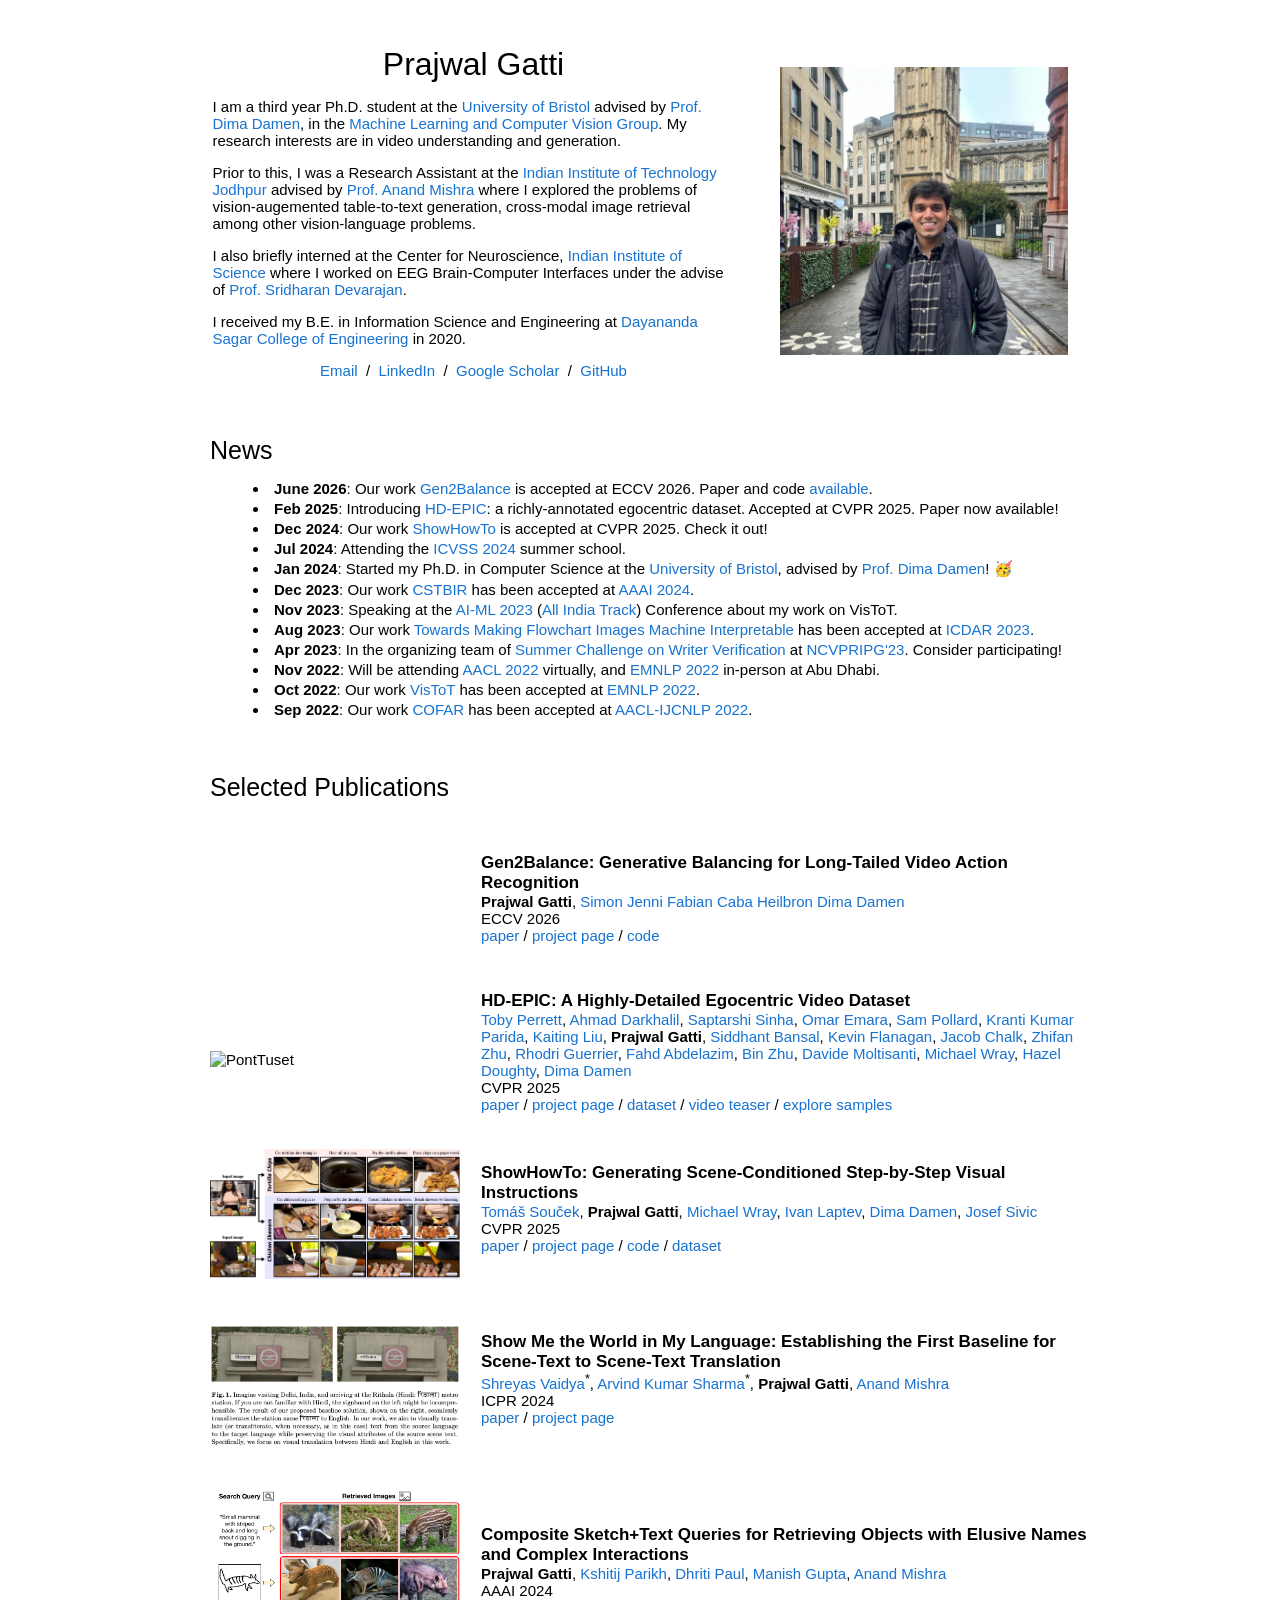
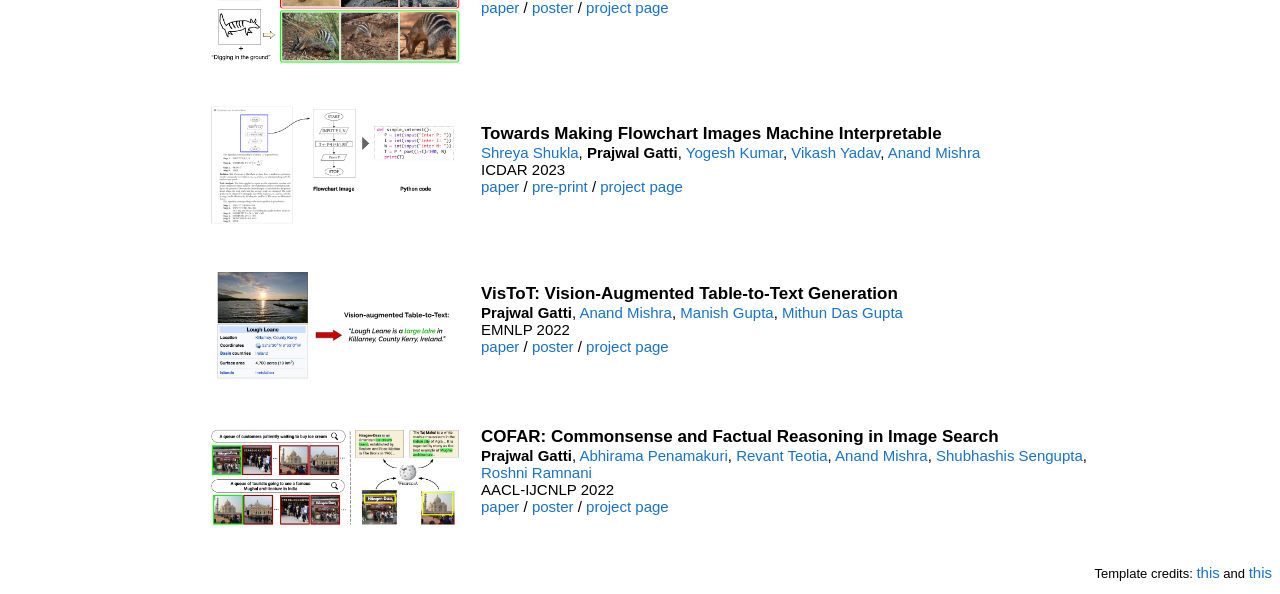
==== commit b8586ce2: "personal update" ====
--- a/index.html
+++ b/index.html
@@ -29,7 +29,7 @@
                 <name>Prajwal Gatti</name>
               </p>
               <p>
-                I am a third year Ph.D. student at the <a href="https://www.bristol.ac.uk/">University of Bristol</a> advised by <a href="https://dimadamen.github.io/">Prof. Dima Damen</a>, in the <a href="https://uob-mavi.github.io/people/">Machine Learning and Computer Vision Group</a>. My research interests are in AI for video understanding.
+                I am a third year Ph.D. student at the <a href="https://www.bristol.ac.uk/">University of Bristol</a> advised by <a href="https://dimadamen.github.io/">Prof. Dima Damen</a>, in the <a href="https://uob-mavi.github.io/people/">Machine Learning and Computer Vision Group</a>. My research interests are in video understanding and generation.
               </p>
                 Prior to this, I was a Research Assistant at the <a href="https://iitj.ac.in/">Indian Institute of Technology Jodhpur</a> advised by <a href="https://scholar.google.co.in/citations?user=vhUg2zIAAAAJ&hl=en" target="_blank">Prof. Anand Mishra</a> where I explored the problems of vision-augemented table-to-text generation, cross-modal image retrieval among other vision-language problems.
               </p>
@@ -58,8 +58,9 @@
               <heading>News</heading>
               <p>
                 <ul>
-                  <li style="list-style-position:inside;margin:3px;padding:0;text-align:left;"><b>Feb 2025</b>: Introducing <a href="https://arxiv.org/abs/2502.04144" target="_blank">HD-EPIC</a> – a new richly-annotated egocentric video dataset. Paper and dataset now available!</li>
-                  <li style="list-style-position:inside;margin:3px;padding:0;text-align:left;"><b>Dec 2024</b>: Our work <a href="https://arxiv.org/abs/2412.01987" target="_blank">ShowHowTo</a> is now on Arxiv. Check it out!</li>
+                  <li style="list-style-position:inside;margin:3px;padding:0;text-align:left;"><b>June 2026</b>: Our work <a href="https://arxiv.org/abs/2606.22416" target="_blank">Gen2Balance</a> is accepted at ECCV 2026. Paper and code <a href="https://prajwalgatti.github.io/gen2balance">available</a>.</li>
+                  <li style="list-style-position:inside;margin:3px;padding:0;text-align:left;"><b>Feb 2025</b>: Introducing <a href="https://arxiv.org/abs/2502.04144" target="_blank">HD-EPIC</a>: a richly-annotated egocentric dataset. Accepted at CVPR 2025. Paper now available!</li>
+                  <li style="list-style-position:inside;margin:3px;padding:0;text-align:left;"><b>Dec 2024</b>: Our work <a href="https://arxiv.org/abs/2412.01987" target="_blank">ShowHowTo</a> is accepted at CVPR 2025. Check it out!</li>
                   <li style="list-style-position:inside;margin:3px;padding:0;text-align:left;"><b>Jul 2024</b>: Attending the <a href="https://iplab.dmi.unict.it/icvss2024/" target="_blank">ICVSS 2024</a> summer school. </li>
                   <li style="list-style-position:inside;margin:3px;padding:0;text-align:left;"><b>Jan 2024</b>: Started my Ph.D. in Computer Science at the <a href="https://www.bristol.ac.uk/">University of Bristol</a>, advised by <a href="https://dimadamen.github.io/">Prof. Dima Damen</a>! 🥳</li>
                   <li style="list-style-position:inside;margin:3px;padding:0;text-align:left;"><b>Dec 2023</b>: Our work <a href="https://vl2g.github.io/projects/cstbir/" ,="" target="_blank">CSTBIR</a> has been accepted at <a href="https://aaai.org/aaai-conference/" ,="" target="_blank"> AAAI 2024</a>.</li>
@@ -88,6 +89,30 @@
 
         <table style="width:100%;border:0px;border-spacing:0px;border-collapse:separate;margin-right:auto;margin-left:auto;"><tbody>
 
+
+          <tr>
+            <td style="padding:20px;width:25%;vertical-align:middle">
+              <video width="250" autoplay loop muted playsinline style="border-style: none">
+                <source src="images/gen2balance.mp4" type="video/mp4">
+              </video>
+            </td>
+            <td width="75%" valign="middle">
+              <papertitle>Gen2Balance: Generative Balancing for Long-Tailed Video Action Recognition</papertitle>
+              <br>
+              <strong>Prajwal Gatti</strong>,
+              <a href="https://sjenni.github.io/">Simon Jenni</a>
+              <a href="https://fabiancaba.com/">Fabian Caba Heilbron</a>
+              <a href="https://dimadamen.github.io/">Dima Damen</a>
+              <br>
+              ECCV 2026
+              <br>
+              <a href="https://arxiv.org/abs/2606.22416", target="_blank">paper</a> /
+              <a href="https://prajwalgatti.github.io/gen2balance", target="_blank">project page</a> /
+              <a href="https://github.com/prajwalgatti/gen2balance", target="_blank">code</a>
+              <p></p>
+            </td>
+          </tr>
+
           <tr>
             <td style="padding:20px;width:25%;vertical-align:middle">
               <img src="images/hdepic-teaser.gif" alt="PontTuset" width="250" style="border-style: none">
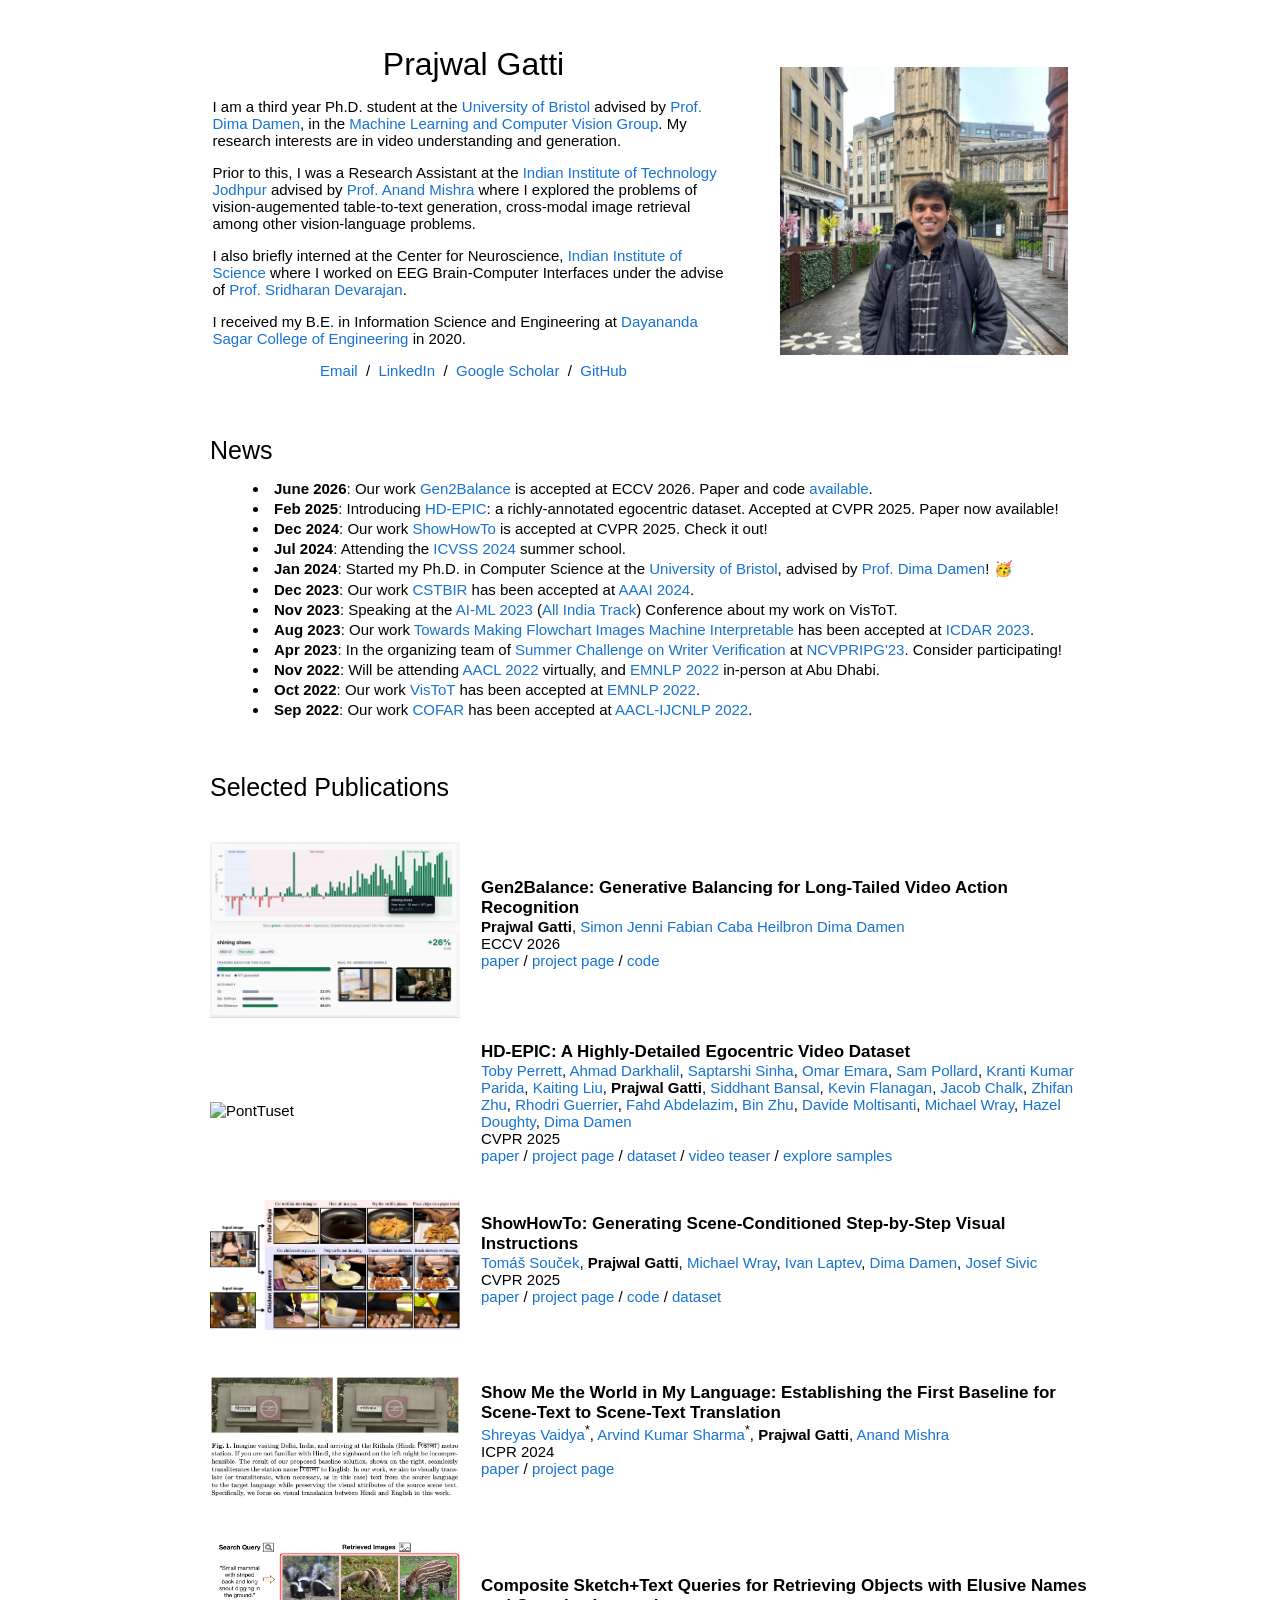
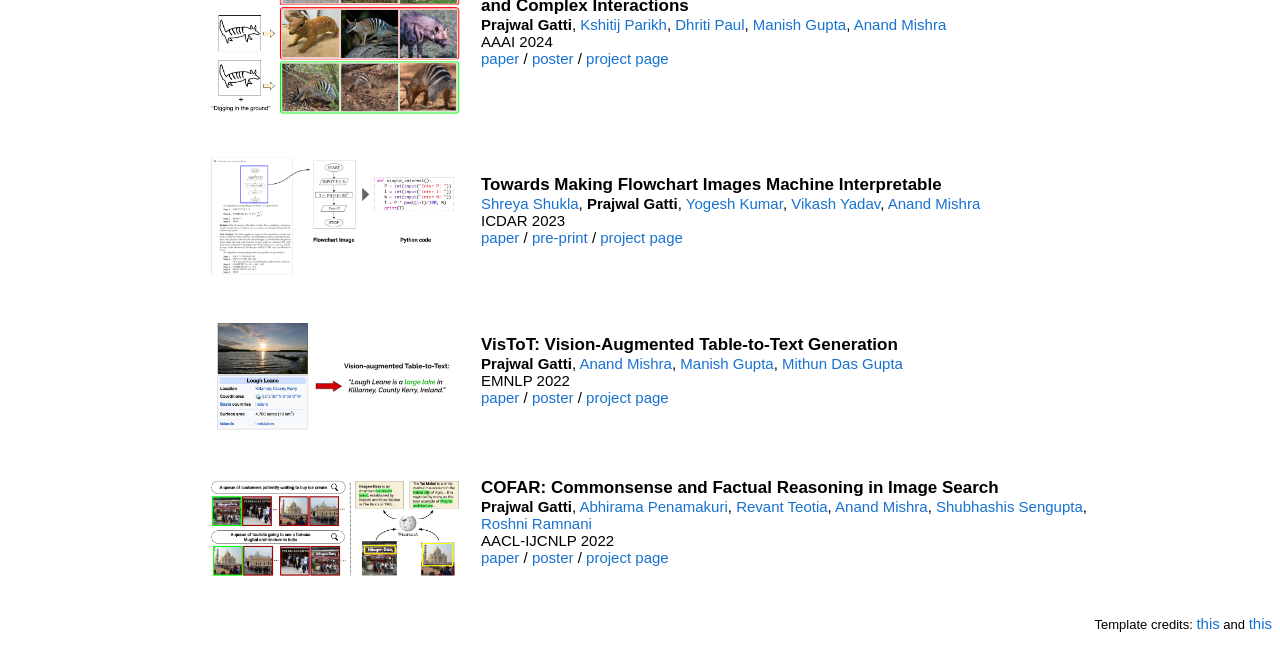
==== commit 62e46545: "fix gen2balance thumbnail" ====
--- a/index.html
+++ b/index.html
@@ -92,9 +92,7 @@
 
           <tr>
             <td style="padding:20px;width:25%;vertical-align:middle">
-              <video width="250" autoplay loop muted playsinline style="border-style: none">
-                <source src="images/gen2balance.mp4" type="video/mp4">
-              </video>
+              <img src="images/Gen2Balance.gif" alt="PontTuset" width="250" style="border-style: none">
             </td>
             <td width="75%" valign="middle">
               <papertitle>Gen2Balance: Generative Balancing for Long-Tailed Video Action Recognition</papertitle>
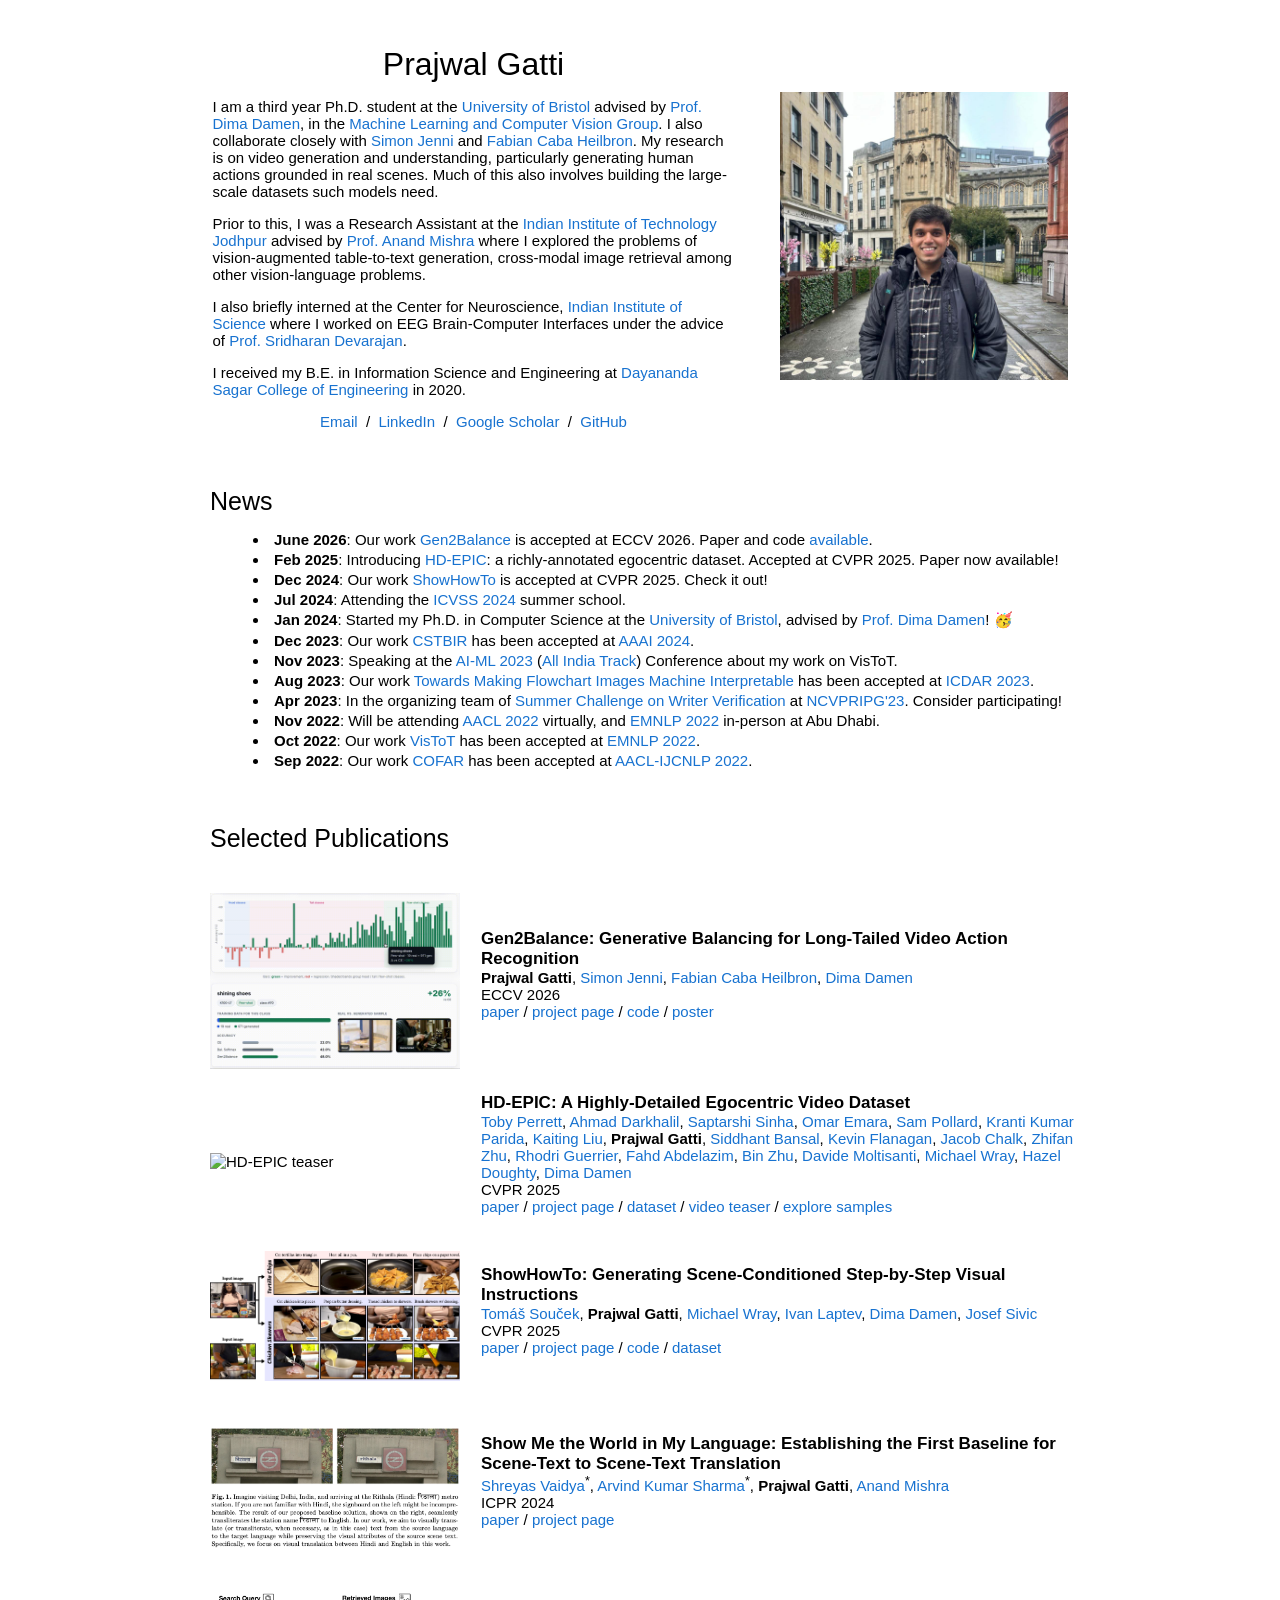
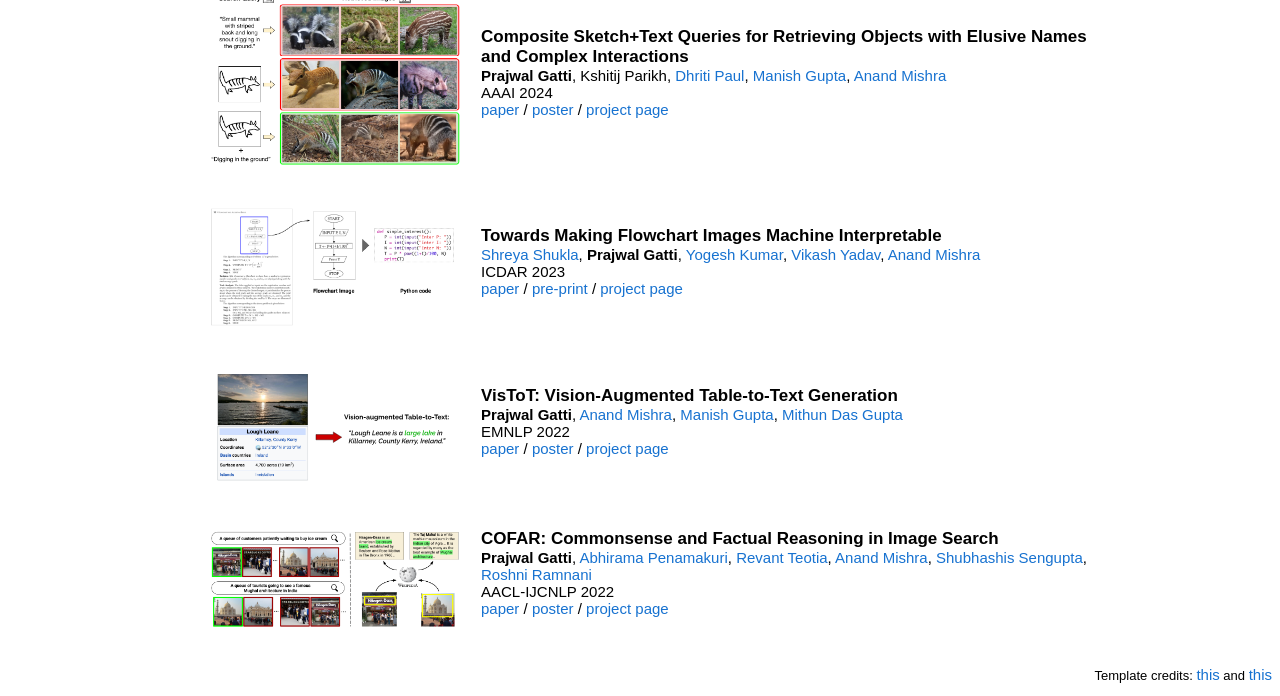
==== commit 9d64839a: "Update webpage; gen2balance poster" ====
--- a/index.html
+++ b/index.html
@@ -29,12 +29,15 @@
                 <name>Prajwal Gatti</name>
               </p>
               <p>
-                I am a third year Ph.D. student at the <a href="https://www.bristol.ac.uk/">University of Bristol</a> advised by <a href="https://dimadamen.github.io/">Prof. Dima Damen</a>, in the <a href="https://uob-mavi.github.io/people/">Machine Learning and Computer Vision Group</a>. My research interests are in video understanding and generation.
-              </p>
-                Prior to this, I was a Research Assistant at the <a href="https://iitj.ac.in/">Indian Institute of Technology Jodhpur</a> advised by <a href="https://scholar.google.co.in/citations?user=vhUg2zIAAAAJ&hl=en" target="_blank">Prof. Anand Mishra</a> where I explored the problems of vision-augemented table-to-text generation, cross-modal image retrieval among other vision-language problems.
-              </p>
-                I also briefly interned at the Center for Neuroscience, <a href="https://iisc.ac.in/" target="_blank">Indian Institute of Science</a> where I worked on EEG Brain-Computer Interfaces under the advise of <a href="https://scholar.google.com/citations?user=5ij8Y9YAAAAJ&hl=en" target="_blank">Prof. Sridharan Devarajan</a>.
-              </p>
+                I am a third year Ph.D. student at the <a href="https://www.bristol.ac.uk/">University of Bristol</a> advised by <a href="https://dimadamen.github.io/">Prof. Dima Damen</a>, in the <a href="https://uob-mavi.github.io/people/">Machine Learning and Computer Vision Group</a>. I also collaborate closely with <a href="https://sjenni.github.io/" target="_blank">Simon Jenni</a> and <a href="https://fabiancaba.com/" target="_blank">Fabian Caba Heilbron</a>. My research is on video generation and understanding, particularly generating human actions grounded in real scenes. Much of this also involves building the large-scale datasets such models need.
+              </p>
+              <p>
+                Prior to this, I was a Research Assistant at the <a href="https://iitj.ac.in/">Indian Institute of Technology Jodhpur</a> advised by <a href="https://anandmishra22.github.io/" target="_blank">Prof. Anand Mishra</a> where I explored the problems of vision-augmented table-to-text generation, cross-modal image retrieval among other vision-language problems.
+              </p>
+              <p>
+                I also briefly interned at the Center for Neuroscience, <a href="https://iisc.ac.in/" target="_blank">Indian Institute of Science</a> where I worked on EEG Brain-Computer Interfaces under the advice of <a href="https://scholar.google.com/citations?user=5ij8Y9YAAAAJ&hl=en" target="_blank">Prof. Sridharan Devarajan</a>.
+              </p>
+              <p>
                 I received my B.E. in Information Science and Engineering at <a href="https://www.dsce.edu.in/" target="_blank">Dayananda Sagar College of Engineering</a> in 2020.
               </p>
               <p style="text-align:center">
@@ -92,28 +95,29 @@
 
           <tr>
             <td style="padding:20px;width:25%;vertical-align:middle">
-              <img src="images/Gen2Balance.gif" alt="PontTuset" width="250" style="border-style: none">
+              <img src="images/Gen2Balance.gif" alt="Gen2Balance teaser" width="250" style="border-style: none">
             </td>
             <td width="75%" valign="middle">
               <papertitle>Gen2Balance: Generative Balancing for Long-Tailed Video Action Recognition</papertitle>
               <br>
               <strong>Prajwal Gatti</strong>,
-              <a href="https://sjenni.github.io/">Simon Jenni</a>
-              <a href="https://fabiancaba.com/">Fabian Caba Heilbron</a>
+              <a href="https://sjenni.github.io/">Simon Jenni</a>,
+              <a href="https://fabiancaba.com/">Fabian Caba Heilbron</a>,
               <a href="https://dimadamen.github.io/">Dima Damen</a>
               <br>
               ECCV 2026
               <br>
               <a href="https://arxiv.org/abs/2606.22416", target="_blank">paper</a> /
               <a href="https://prajwalgatti.github.io/gen2balance", target="_blank">project page</a> /
-              <a href="https://github.com/prajwalgatti/gen2balance", target="_blank">code</a>
-              <p></p>
-            </td>
-          </tr>
-
-          <tr>
-            <td style="padding:20px;width:25%;vertical-align:middle">
-              <img src="images/hdepic-teaser.gif" alt="PontTuset" width="250" style="border-style: none">
+              <a href="https://github.com/prajwalgatti/gen2balance", target="_blank">code</a> /
+              <a href="https://prajwalgatti.github.io/gen2balance/static/images/gen2balance_poster.png", target="_blank">poster</a>
+              <p></p>
+            </td>
+          </tr>
+
+          <tr>
+            <td style="padding:20px;width:25%;vertical-align:middle">
+              <img src="images/hdepic-teaser.gif" alt="HD-EPIC teaser" width="250" style="border-style: none">
             </td>
             <td width="75%" valign="middle">
               <papertitle>HD-EPIC: A Highly-Detailed Egocentric Video Dataset</papertitle>
@@ -151,7 +155,7 @@
 
           <tr>
             <td style="padding:20px;width:25%;vertical-align:middle">
-              <img src="images/showhowto-teaser.png" alt="PontTuset" width="250" style="border-style: none">
+              <img src="images/showhowto-teaser.png" alt="ShowHowTo teaser" width="250" style="border-style: none">
             </td>
             <td width="75%" valign="middle">
               <papertitle>ShowHowTo: Generating Scene-Conditioned Step-by-Step Visual Instructions</papertitle>
@@ -176,7 +180,7 @@
 
           <tr>
             <td style="padding:20px;width:25%;vertical-align:middle">
-              <img src="images/vistransICPR2024.png" alt="PontTuset" width="250" style="border-style: none">
+              <img src="images/vistransICPR2024.png" alt="Scene-text to scene-text translation teaser" width="250" style="border-style: none">
             </td>
             <td width="75%" valign="middle">
               <papertitle>Show Me the World in My Language: Establishing the First Baseline for Scene-Text to Scene-Text Translation</papertitle>
@@ -197,13 +201,13 @@
           
           <tr>
             <td style="padding:20px;width:25%;vertical-align:middle">
-              <img src="images/cstbirAAAI2024.png" alt="PontTuset" width="250" style="border-style: none">
+              <img src="images/cstbirAAAI2024.png" alt="Composite sketch and text query retrieval teaser" width="250" style="border-style: none">
             </td>
             <td width="75%" valign="middle">
               <papertitle>Composite Sketch+Text Queries for Retrieving Objects with Elusive Names and Complex Interactions</papertitle>
               <br>
               <strong>Prajwal Gatti</strong>,
-              <a href="https://www.linkedin.com/in/prajwalgatti/kshitijparikh/" target="_blank">Kshitij Parikh</a>,
+              Kshitij Parikh,
               <a href="https://dhritippaul.github.io/" target="_blank">Dhriti Paul</a>,
               <a href="https://sites.google.com/view/manishg/" target="_blank">Manish Gupta</a>,
               <a href="https://anandmishra22.github.io/" target="_blank">Anand Mishra</a>
@@ -220,7 +224,7 @@
 
           <tr>
             <td style="padding:20px;width:25%;vertical-align:middle">
-              <img src="images/flocoICDAR2023.png" alt="PontTuset" width="250" style="border-style: none">
+              <img src="images/flocoICDAR2023.png" alt="Flowchart image interpretation teaser" width="250" style="border-style: none">
             </td>
             <td width="75%" valign="middle">
               <papertitle>Towards Making Flowchart Images Machine Interpretable</papertitle>
@@ -242,13 +246,13 @@
 
           <tr>
             <td style="padding:20px;width:25%;vertical-align:middle">
-              <img src="images/vistotEMNLP2022.svg" alt="PontTuset" width="250" style="border-style: none">
+              <img src="images/vistotEMNLP2022.svg" alt="VisToT teaser" width="250" style="border-style: none">
             </td>
             <td width="75%" valign="middle">
               <papertitle>VisToT: Vision-Augmented Table-to-Text Generation</papertitle>
               <br>
               <strong>Prajwal Gatti</strong>,
-              <a href="https://scholar.google.co.in/citations?user=vhUg2zIAAAAJ&hl=en" target="_blank">Anand Mishra</a>,
+              <a href="https://anandmishra22.github.io/" target="_blank">Anand Mishra</a>,
               <a href="https://scholar.google.co.in/citations?user=eX9PSu0AAAAJ&hl=en" target="_blank">Manish Gupta</a>,
               <a href="https://scholar.google.co.in/citations?user=79PCaM0AAAAJ&hl=en" target="_blank">Mithun Das Gupta</a>
               <br>
@@ -263,7 +267,7 @@
 
           <tr>
             <td style="padding:20px;width:25%;vertical-align:middle">
-              <img src="images/cofarAACL2022.png" alt="PontTuset" width="250" style="border-style: none">
+              <img src="images/cofarAACL2022.png" alt="COFAR teaser" width="250" style="border-style: none">
             </td>
             <td width="75%" valign="middle">
               <papertitle>COFAR: Commonsense and Factual Reasoning in Image Search</papertitle>
@@ -271,7 +275,7 @@
               <strong>Prajwal Gatti</strong>,
               <a href="https://abhiram4572.github.io/" target="_blank">Abhirama Penamakuri</a>,
               <a href="https://scholar.google.co.in/citations?user=-P8PrRsAAAAJ&hl=en" target="_blank">Revant Teotia</a>,
-              <a href="https://scholar.google.co.in/citations?user=vhUg2zIAAAAJ&hl=en" target="_blank">Anand Mishra</a>,
+              <a href="https://anandmishra22.github.io/" target="_blank">Anand Mishra</a>,
               <a href="https://scholar.google.co.in/citations?user=-x6lLvcAAAAJ&hl=en" target="_blank">Shubhashis Sengupta</a>,
               <a href="https://scholar.google.co.in/citations?user=DThywGgAAAAJ&hl=en" target="_blank">Roshni Ramnani</a>
               <br>
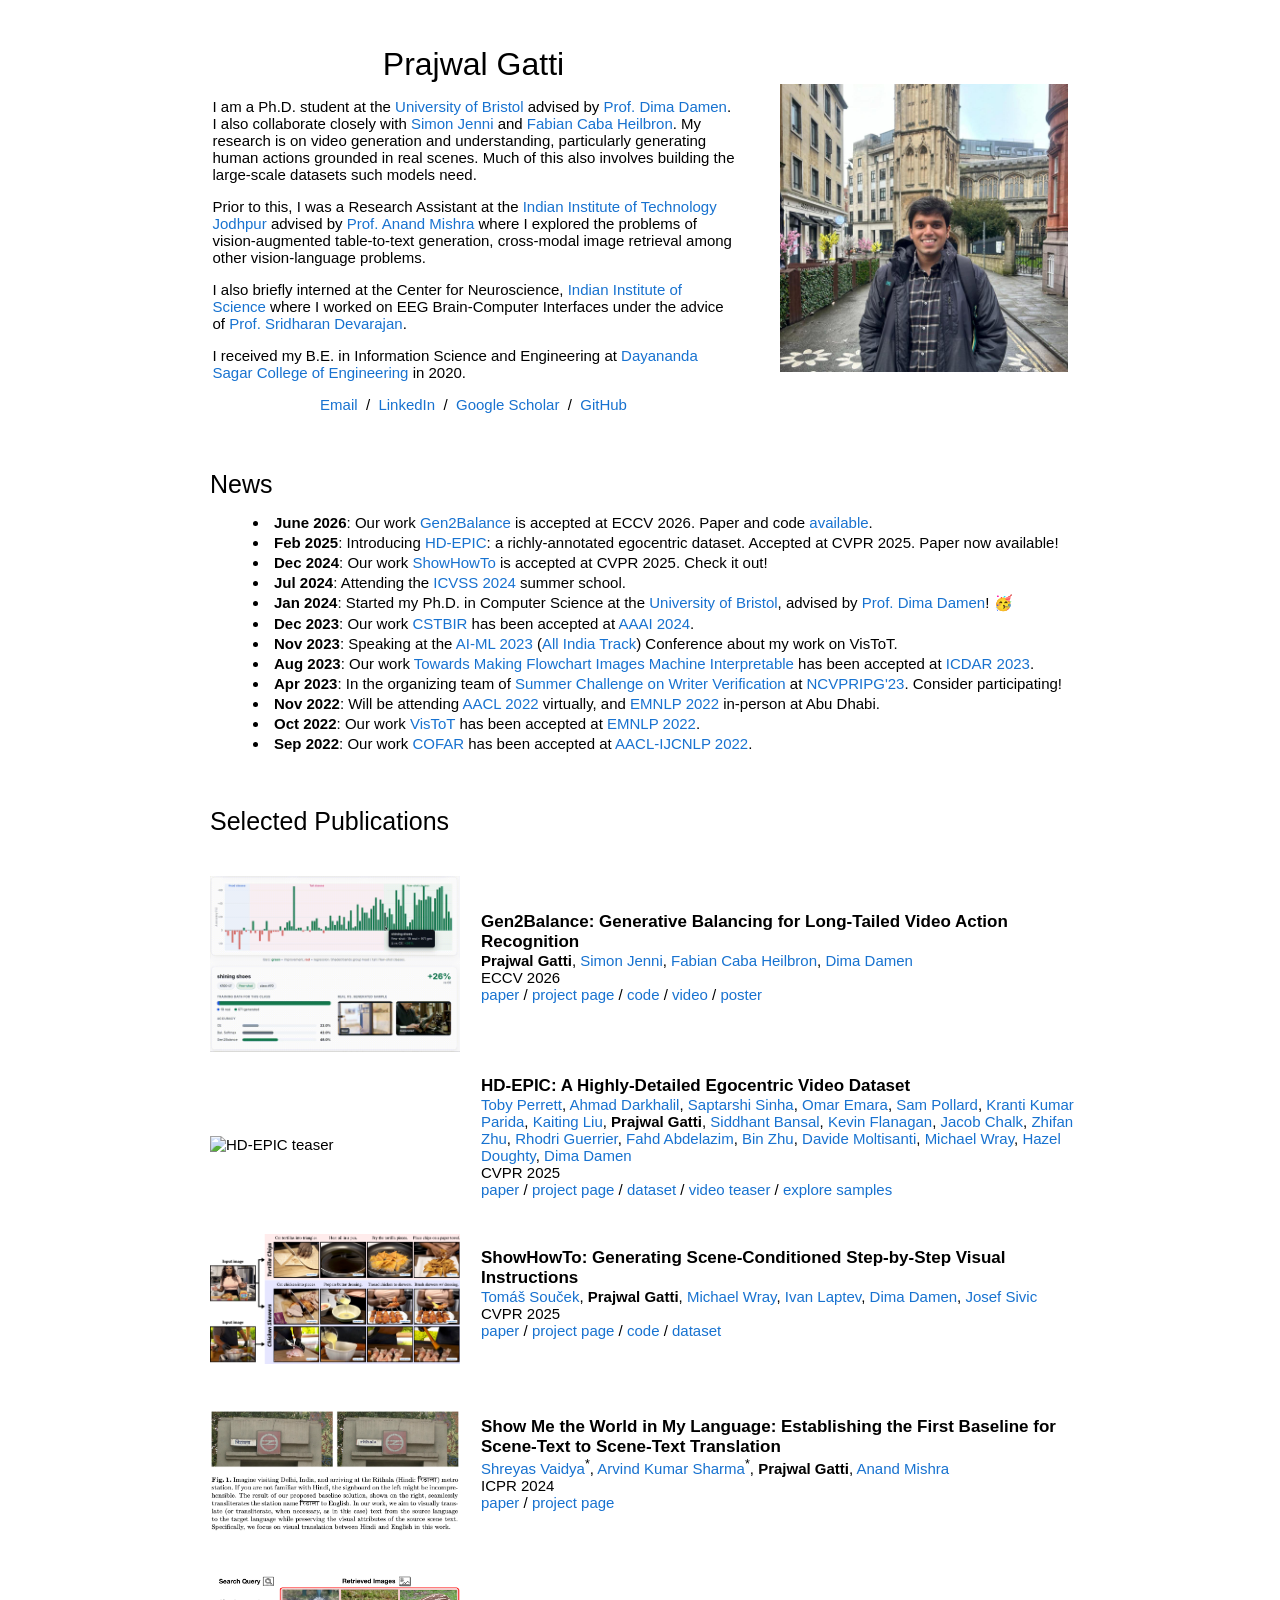
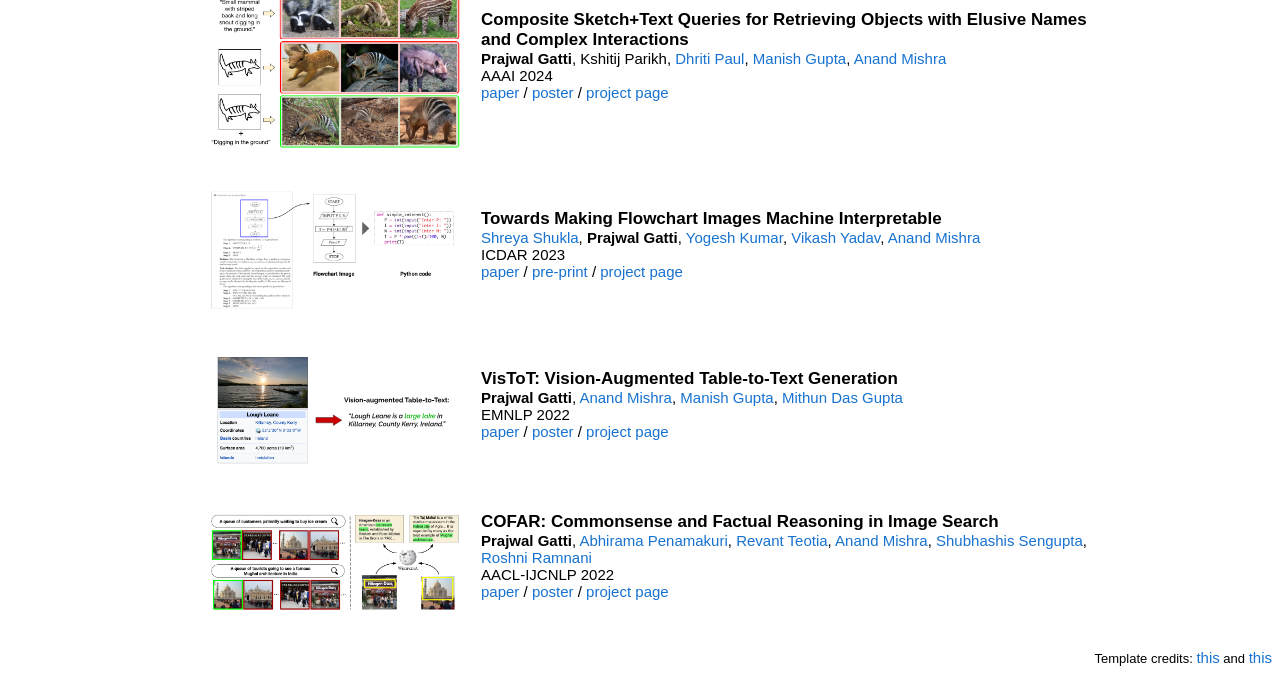
==== commit 5953c0a6: "video" ====
--- a/index.html
+++ b/index.html
@@ -29,7 +29,7 @@
                 <name>Prajwal Gatti</name>
               </p>
               <p>
-                I am a third year Ph.D. student at the <a href="https://www.bristol.ac.uk/">University of Bristol</a> advised by <a href="https://dimadamen.github.io/">Prof. Dima Damen</a>, in the <a href="https://uob-mavi.github.io/people/">Machine Learning and Computer Vision Group</a>. I also collaborate closely with <a href="https://sjenni.github.io/" target="_blank">Simon Jenni</a> and <a href="https://fabiancaba.com/" target="_blank">Fabian Caba Heilbron</a>. My research is on video generation and understanding, particularly generating human actions grounded in real scenes. Much of this also involves building the large-scale datasets such models need.
+                I am a Ph.D. student at the <a href="https://www.bristol.ac.uk/">University of Bristol</a> advised by <a href="https://dimadamen.github.io/">Prof. Dima Damen</a>. I also collaborate closely with <a href="https://sjenni.github.io/" target="_blank">Simon Jenni</a> and <a href="https://fabiancaba.com/" target="_blank">Fabian Caba Heilbron</a>. My research is on video generation and understanding, particularly generating human actions grounded in real scenes. Much of this also involves building the large-scale datasets such models need.
               </p>
               <p>
                 Prior to this, I was a Research Assistant at the <a href="https://iitj.ac.in/">Indian Institute of Technology Jodhpur</a> advised by <a href="https://anandmishra22.github.io/" target="_blank">Prof. Anand Mishra</a> where I explored the problems of vision-augmented table-to-text generation, cross-modal image retrieval among other vision-language problems.
@@ -110,6 +110,7 @@
               <a href="https://arxiv.org/abs/2606.22416", target="_blank">paper</a> /
               <a href="https://prajwalgatti.github.io/gen2balance", target="_blank">project page</a> /
               <a href="https://github.com/prajwalgatti/gen2balance", target="_blank">code</a> /
+              <a href="https://youtu.be/PzYxYBnzn08", target="_blank">video</a> /
               <a href="https://prajwalgatti.github.io/gen2balance/static/images/gen2balance_poster.png", target="_blank">poster</a>
               <p></p>
             </td>
